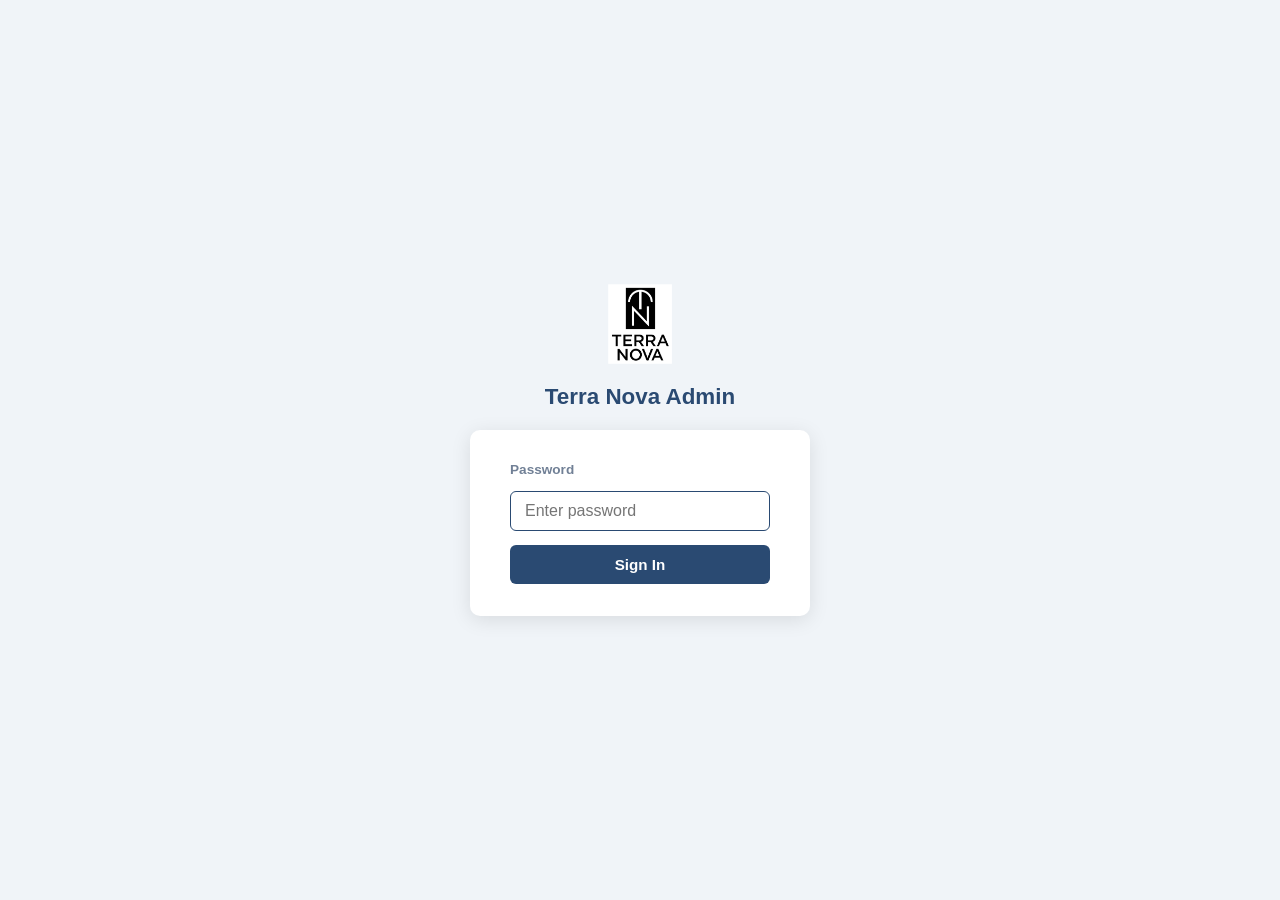
==== admin.html @ bc5b9ddd "Orders tab: replace expand row with View/Edit popup modal - Removed expand button column; replaced w" ====
<!DOCTYPE html>
<html lang="en">
<head>
  <meta charset="UTF-8" />
  <meta name="viewport" content="width=device-width, initial-scale=1.0" />
  <title>Terra Nova — Admin</title>
  <style>
    *, *::before, *::after { box-sizing: border-box; margin: 0; padding: 0; }
    :root {
      --navy: #2a4a72; --navy-lt: #3a5f8a; --orange: #f26522;
      --green: #2d9c5e; --red: #e53e3e; --amber: #d97706;
      --bg: #f0f4f8; --surface: #fff; --border: #e2e8f0;
      --text: #1a202c; --muted: #718096;
    }
    body { font-family: -apple-system, BlinkMacSystemFont, 'Segoe UI', Roboto, sans-serif;
           background: var(--bg); color: var(--text); min-height: 100vh; }

    /* ── Login ── */
    #loginScreen {
      min-height: 100vh; display: flex; align-items: center;
      justify-content: center; flex-direction: column; gap: 20px;
    }
    #loginScreen img { height: 80px; width: auto; }
    #loginScreen h1 { font-size: 1.4rem; color: var(--navy); }
    .login-box {
      background: var(--surface); border-radius: 10px;
      padding: 32px 40px; box-shadow: 0 4px 20px rgba(0,0,0,.1);
      width: 340px; display: flex; flex-direction: column; gap: 14px;
    }
    .login-box label { font-size: .85rem; font-weight: 600; color: var(--muted); }
    .login-box input {
      padding: 10px 14px; border: 1px solid var(--border); border-radius: 6px;
      font-size: 1rem; outline: none; width: 100%;
    }
    .login-box input:focus { border-color: var(--navy); }
    .btn-login {
      background: var(--navy); color: #fff; border: none; border-radius: 6px;
      padding: 11px; font-size: .95rem; font-weight: 700; cursor: pointer;
      transition: background .12s;
    }
    .btn-login:hover { background: var(--navy-lt); }
    .login-error { color: var(--red); font-size: .83rem; text-align: center; display: none; }

    /* ── Admin header ── */
    .admin-header {
      background: var(--navy); color: #fff; padding: 14px 28px;
      display: flex; align-items: center; justify-content: space-between;
      position: sticky; top: 0; z-index: 10;
    }
    .admin-header-left { display: flex; align-items: center; gap: 14px; }
    .admin-header img { height: 44px; width: auto; }
    .admin-header h1 { font-size: 1.05rem; font-weight: 600; }
    .admin-header-sub { font-size: .78rem; color: rgba(255,255,255,.6); }
    .btn-logout {
      background: rgba(255,255,255,.12); border: 1px solid rgba(255,255,255,.22);
      color: rgba(255,255,255,.85); border-radius: 4px; padding: 5px 14px;
      font-size: .8rem; cursor: pointer; transition: background .12s;
    }
    .btn-logout:hover { background: rgba(255,255,255,.22); }

    /* ── Tabs ── */
    .tab-bar {
      background: var(--surface); border-bottom: 1px solid var(--border);
      padding: 0 28px; display: flex; gap: 0;
    }
    .tab-btn {
      padding: 13px 22px; font-size: .88rem; font-weight: 600;
      color: var(--muted); background: none; border: none;
      border-bottom: 3px solid transparent; cursor: pointer;
      transition: color .12s, border-color .12s; margin-bottom: -1px;
    }
    .tab-btn:hover { color: var(--navy); }
    .tab-btn.active { color: var(--navy); border-bottom-color: var(--navy); }
    .tab-panel { display: none; }
    .tab-panel.active { display: block; }

    /* ── Admin body ── */
    #adminContent { display: none; }
    .admin-body { max-width: 1200px; margin: 28px auto; padding: 0 24px 60px; }

    /* ── Toolbar ── */
    .toolbar {
      display: flex; align-items: center; justify-content: space-between;
      margin-bottom: 18px; flex-wrap: wrap; gap: 12px;
    }
    .toolbar h2 { font-size: 1.05rem; font-weight: 600; color: var(--navy); }
    .toolbar-actions { display: flex; gap: 10px; flex-wrap: wrap; align-items: center; }
    .btn { border-radius: 6px; padding: 9px 18px; font-size: .875rem;
           font-weight: 600; cursor: pointer; border: none; transition: background .12s; }
    .btn-primary   { background: var(--navy);    color: #fff; }
    .btn-primary:hover   { background: var(--navy-lt); }
    .btn-success   { background: var(--green);   color: #fff; }
    .btn-success:hover   { background: #237a4a; }
    .btn-secondary { background: var(--surface); color: var(--text);
                     border: 1px solid var(--border); }
    .btn-secondary:hover { background: var(--bg); }
    .btn-danger    { background: var(--red);     color: #fff; }
    .btn-danger:hover    { background: #c53030; }

    /* ── Toast ── */
    .toast {
      position: fixed; bottom: 28px; right: 28px;
      background: var(--text); color: #fff;
      padding: 12px 20px; border-radius: 8px; font-size: .875rem;
      box-shadow: 0 4px 16px rgba(0,0,0,.2); opacity: 0;
      transition: opacity .3s; pointer-events: none; z-index: 999;
    }
    .toast.show { opacity: 1; }
    .toast.success { background: var(--green); }
    .toast.error   { background: var(--red); }

    /* ── Rebuild overlay ── */
    #rebuildOverlay {
      display: none; position: fixed; inset: 0;
      background: rgba(0,0,0,.55); z-index: 800;
      align-items: center; justify-content: center;
    }
    #rebuildOverlay.show { display: flex; }
    #rebuildOverlay .rebuild-box {
      background: #fff; border-radius: 12px;
      padding: 36px 48px; text-align: center;
      box-shadow: 0 8px 32px rgba(0,0,0,.25); min-width: 280px;
    }
    #rebuildOverlay .rebuild-title {
      font-size: 1.1rem; font-weight: 700; color: var(--navy); margin-bottom: 10px;
    }
    #rebuildOverlay .rebuild-msg {
      font-size: .9rem; color: var(--muted);
    }
    #rebuildOverlay .rebuild-spinner {
      width: 36px; height: 36px; border: 4px solid #e2e8f0;
      border-top-color: var(--navy); border-radius: 50%;
      animation: spin .8s linear infinite; margin: 16px auto 0;
    }
    #rebuildOverlay .rebuild-check {
      font-size: 2rem; color: var(--green); margin: 12px auto 0; display: none;
    }
    @keyframes spin { to { transform: rotate(360deg); } }
    @keyframes fadeOutOverlay { to { opacity: 0; } }

    /* ── Product table ── */
    .table-wrap {
      background: var(--surface); border-radius: 8px;
      box-shadow: 0 1px 3px rgba(0,0,0,.1); overflow-x: auto;
    }
    table { width: 100%; border-collapse: collapse; font-size: .85rem; }
    thead th {
      background: var(--navy); color: rgba(255,255,255,.88);
      padding: 10px 12px; text-align: left;
      font-size: .71rem; text-transform: uppercase; letter-spacing: .06em;
      white-space: nowrap;
    }
    thead th:first-child { border-radius: 8px 0 0 0; }
    tbody tr { border-bottom: 1px solid var(--border); }
    tbody tr:last-child { border-bottom: none; }
    td { padding: 10px 12px; vertical-align: middle; }

    /* product table specifics */
    #productBody tr:hover { background: #f7f9fc; }
    td input, td select {
      width: 100%; padding: 6px 8px; border: 1px solid var(--border);
      border-radius: 4px; font-size: .83rem; color: var(--text);
      background: var(--bg); outline: none; font-family: inherit;
    }
    td input:focus, td select:focus { border-color: var(--navy); background: #fff; }
    td input[type="number"] { width: 80px; }
    .col-img img { width: 52px; height: 52px; object-fit: contain;
                   border-radius: 6px; background: #f8f8f8; display: block; }
    .col-img input { margin-top: 4px; font-size: .72rem; }
    .col-del { width: 44px; text-align: center; }
    .btn-del {
      background: none; border: none; color: #cbd5e0; font-size: 1.2rem;
      cursor: pointer; padding: 4px; line-height: 1; transition: color .12s;
    }
    .btn-del:hover { color: var(--red); }
    .btn-x-delete {
      background: none; border: 1.5px solid var(--red); color: var(--red);
      border-radius: 4px; width: 28px; height: 28px; font-size: .95rem;
      line-height: 1; cursor: pointer; display: inline-flex; align-items: center;
      justify-content: center; transition: background .12s, color .12s; flex-shrink: 0;
    }
    .btn-x-delete:hover { background: var(--red); color: #fff; }

    /* status select (inventory tracker) */
    select.f-status {
      border: 1px solid var(--border); border-radius: 4px; padding: 4px 8px;
      font-size: .78rem; font-weight: 600; cursor: pointer; background: #fff;
    }
    select.f-status option[value="available"]   { color: var(--green);  }
    select.f-status option[value="unavailable"] { color: var(--amber);  }
    select.f-status option[value="hidden"]      { color: var(--red);    }

    /* inventory stats cells */
    .inv-stat { text-align: center; font-size: .85rem; font-weight: 700; }
    .inv-stat.low  { color: var(--amber); }
    .inv-stat.out  { color: var(--red);   }
    .inv-stat.ok   { color: var(--green); }
    td input[type="number"].f-totalInventory { width: 70px; }
    tr.unavailable-row { opacity: .55; }

    /* ── Status bar ── */
    .status-bar {
      margin-top: 16px; padding: 10px 16px; border-radius: 6px;
      font-size: .83rem; display: none;
    }
    .status-bar.loading { background: #ebf4ff; color: #2b6cb0; display: block; }
    .status-bar.success { background: #e8f8ef; color: var(--green); display: block; }
    .status-bar.error   { background: #fff5f5; color: var(--red);   display: block; }

    /* ── Inventory table ── */
    #invTable thead th { text-align: center; }
    #invTable thead th:first-child { text-align: left; }
    #invTable td:first-child { text-align: left; }

    /* ── Orders table ── */
    #ordersTable thead th { text-align: center; white-space: nowrap; }
    #ordersTable thead th:nth-child(1),
    #ordersTable thead th:nth-child(2),
    #ordersTable thead th:nth-child(3) { text-align: left; }

    /* Order group header rows */
    .order-group-row { cursor: pointer; user-select: none; }
    .order-group-row td {
      background: var(--navy);
      color: rgba(255,255,255,.92);
      padding: 11px 14px;
      font-weight: 700;
      font-size: .88rem;
      border-bottom: none;
    }
    .order-group-row:hover td { background: var(--navy-lt); }
    .order-group-arrow {
      font-size: .65rem; opacity: .6; margin-right: 8px;
      display: inline-block; transition: transform .15s;
    }
    .order-group-arrow.open { transform: rotate(90deg); opacity: 1; }
    .order-group-meta  { font-size: .78rem; color: rgba(255,255,255,.5); margin-left: 10px; font-weight: 400; }
    .order-group-total { font-size: .85rem; color: rgba(255,255,255,.85); font-weight: 700; }

    .order-id { font-family: monospace; font-size: .8rem; color: var(--navy); font-weight: 600; white-space: nowrap; }
    .order-date { font-size: .8rem; color: var(--muted); white-space: nowrap; }
    .order-total { font-weight: 700; }

    /* checkbox column */
    .cb-wrap { display: flex; justify-content: center; }
    .status-cb { width: 18px; height: 18px; cursor: pointer; accent-color: var(--green); }

    /* cancel / cancelled */
    .btn-cancel-order {
      background: none; border: 1px solid var(--red); color: var(--red);
      border-radius: 4px; padding: 4px 10px; font-size: .78rem;
      font-weight: 600; cursor: pointer; white-space: nowrap;
      transition: background .12s, color .12s;
    }
    .btn-cancel-order:hover { background: var(--red); color: #fff; }
    tr.cancelled-row { opacity: .45; }

    .btn-view-order {
      font-size: .72rem;
      padding: 3px 10px;
      border: 1px solid var(--border);
      border-radius: 4px;
      background: var(--bg);
      cursor: pointer;
      color: var(--navy);
      font-weight: 600;
    }
    .btn-view-order:hover { background: var(--navy); color: #fff; }

    /* ── Order modal ── */
    .order-modal {
      width: min(680px, 96vw);
      max-height: 88vh;
      border: none;
      border-radius: 10px;
      padding: 0;
      box-shadow: 0 8px 40px rgba(0,0,0,.18);
      overflow: hidden;
      display: flex;
      flex-direction: column;
    }
    .order-modal::backdrop { background: rgba(0,0,0,.45); }
    .order-modal .modal-body {
      overflow-y: auto;
      padding: 20px;
      display: flex;
      flex-direction: column;
      gap: 16px;
    }
    .order-modal .modal-foot {
      padding: 14px 20px;
      border-top: 1px solid var(--border);
      display: flex;
      gap: 8px;
      justify-content: flex-end;
    }
    .om-meta {
      display: grid;
      grid-template-columns: 1fr 1fr;
      gap: 6px 20px;
      background: var(--bg-alt, #f7f8fa);
      border-radius: 6px;
      padding: 12px 14px;
    }
    .om-meta > div { display: flex; flex-direction: column; gap: 2px; }
    .om-label { font-size: .72rem; font-weight: 600; text-transform: uppercase; letter-spacing: .04em; color: var(--muted); }
    .om-status {
      display: flex;
      gap: 16px;
      flex-wrap: wrap;
    }
    .om-cb-label { display: flex; align-items: center; gap: 6px; font-size: .85rem; cursor: pointer; }
    .om-cancelled { color: var(--red, #e53e3e); }
    .om-comments { display: flex; flex-direction: column; gap: 6px; }
    .om-comments textarea {
      width: 100%;
      box-sizing: border-box;
      padding: 8px 10px;
      border: 1px solid var(--border);
      border-radius: 6px;
      font-size: .88rem;
      font-family: inherit;
      resize: vertical;
      color: var(--text);
      background: var(--bg);
    }
    .om-comments textarea:focus { outline: none; border-color: var(--navy); }
    .om-lines-table { width: 100%; border-collapse: collapse; font-size: .83rem; }
    .om-lines-table th { text-align: left; font-size: .72rem; text-transform: uppercase; letter-spacing: .04em; padding: 6px 8px; border-bottom: 2px solid var(--border); }
    .om-lines-table td { padding: 7px 8px; border-bottom: 1px solid var(--border); }
    .om-lines-table tbody tr:last-child td { border-bottom: none; }
    .om-totals {
      display: grid;
      grid-template-columns: 1fr auto;
      gap: 4px 16px;
      background: var(--bg-alt, #f7f8fa);
      border-radius: 6px;
      padding: 12px 14px;
      font-size: .85rem;
    }
    tr.cancelled-row .order-id::after { content: ' — CANCELLED'; color: var(--red); }

    /* expand row */
    .expand-btn {
      background: none; border: none; color: var(--navy-lt);
      font-size: .8rem; cursor: pointer; padding: 0; font-weight: 600;
      vertical-align: middle; line-height: 1; flex-shrink: 0;
    }
    .order-id-cell { display: flex; align-items: center; gap: 6px; white-space: nowrap; }
    .detail-row td { background: #f7faff; padding: 0; }
    .detail-inner {
      padding: 12px 16px;
      font-size: .82rem;
    }
    .detail-inner table { font-size: .82rem; }
    .detail-inner thead th { background: #e2e8f0; color: var(--text); font-size: .7rem; }
    .detail-inner tbody tr:hover { background: transparent; }
    .order-detail-meta {
      display: flex; flex-wrap: wrap; gap: 6px 24px;
      margin-bottom: 10px; font-size: .8rem; color: var(--text);
    }
    .order-detail-meta strong { color: var(--muted); font-weight: 600; }
    .show-cancelled-wrap { font-size: .82rem; color: var(--muted); display: flex; align-items: center; gap: 6px; }
    .show-cancelled-wrap input { width: auto; }

    /* ── Vendor expand / store contact rows ── */
    .vendor-expand-btn {
      background: none; border: none; color: var(--navy);
      cursor: pointer; font-size: .72rem; padding: 2px 5px;
      line-height: 1; opacity: .55; transition: opacity .1s, transform .15s;
      display: inline-block;
    }
    .vendor-expand-btn:hover { opacity: 1; }
    .vendor-expand-btn.open  { opacity: 1; transform: rotate(90deg); }
    .store-count-badge {
      display: inline-block; background: var(--orange); color: #fff;
      border-radius: 10px; padding: 1px 7px; font-size: .7rem;
      font-weight: 700; margin-left: 6px; vertical-align: middle;
    }
    .store-contact-row td {
      background: #f4f7fb;
      border-bottom: 1px solid #e8edf4;
      font-size: .83rem;
    }
    .store-contact-row:hover td { background: #eaeff8; }
    .store-contact-row td:first-child {
      border-left: 3px solid var(--orange);
    }
    .store-code-badge {
      font-family: 'Courier New', monospace; font-size: .78rem; font-weight: 700;
      color: var(--navy); background: #eef2ff;
      border: 1px solid #c7d2fe; border-radius: 4px; padding: 2px 7px;
    }
    .store-edit-input {
      padding: 5px 8px; border: 1px solid var(--border); border-radius: 4px;
      font-size: .83rem; font-family: inherit; color: var(--text);
      background: #fff; outline: none;
    }
    .store-edit-input:focus { border-color: var(--navy); }

    /* ── Category sections (Products tab) ── */
    .cat-section { margin-bottom: 28px; }
    .cat-header {
      display: flex; align-items: center; justify-content: space-between;
      background: var(--navy); color: #fff;
      padding: 10px 16px; border-radius: 8px 8px 0 0;
      font-size: .88rem; font-weight: 600; cursor: pointer;
      user-select: none;
    }
    .cat-header:hover { background: var(--navy-lt); }
    .cat-header-left { display: flex; align-items: center; gap: 10px; }
    .cat-arrow { font-size: .72rem; opacity: .7; width: 12px; display: inline-block; }
    .cat-count {
      background: rgba(255,255,255,.2); border-radius: 10px;
      padding: 2px 8px; font-size: .72rem; font-weight: 600;
    }
    .prod-table { width: 100%; border-collapse: collapse; font-size: .85rem; }
    .prod-table thead th {
      background: #f7f9fc; color: var(--muted); padding: 8px 12px;
      text-align: left; font-size: .71rem; text-transform: uppercase;
      letter-spacing: .06em; font-weight: 600; white-space: nowrap;
      border-bottom: 1px solid var(--border);
    }
    .prod-table tbody tr { border-bottom: 1px solid var(--border); }
    .prod-table tbody tr:last-child { border-bottom: none; }
    .prod-table tbody tr:hover { background: #f7f9fc; }
    .prod-table td { padding: 10px 12px; vertical-align: middle; }
    .prod-thumb {
      width: 44px; height: 44px; object-fit: contain;
      border-radius: 6px; background: #f8f8f8;
      border: 1px solid var(--border); display: block;
    }
    .prod-name        { font-weight: 600; color: var(--text); }
    .prod-description { font-size: .78rem; color: var(--text); margin-top: 2px; }
    .prod-meta        { font-size: .75rem; color: var(--muted); margin-top: 2px; }
    .prod-price strong { color: var(--navy); }
    .prod-price small  { color: var(--muted); font-size: .75rem; }
    .prod-status-select {
      padding: 4px 8px; border: 1px solid var(--border); border-radius: 6px;
      font-size: .78rem; font-weight: 600; cursor: pointer; background: #fff;
    }

    /* ── Product modal ── */
    #productModal {
      border: none; border-radius: 12px;
      box-shadow: 0 20px 60px rgba(0,0,0,.3);
      padding: 0; width: 620px; max-width: 95vw;
      max-height: 90vh; overflow: hidden;
      position: fixed; top: 50%; left: 50%;
      transform: translate(-50%, -50%); margin: 0;
    }
    #productModal[open] { display: flex; flex-direction: column; }
    #productModal::backdrop { background: rgba(0,0,0,.5); }
    .modal-head {
      background: var(--navy); color: #fff; padding: 20px 24px;
      display: flex; align-items: center; justify-content: space-between; flex-shrink: 0;
    }
    .modal-head h3 { font-size: 1rem; font-weight: 600; }
    .modal-title { font-size: 1rem; font-weight: 600; color: #fff; }
    .modal-close {
      background: none; border: none; color: rgba(255,255,255,.7);
      font-size: 1.5rem; cursor: pointer; line-height: 1; padding: 0 4px;
    }
    .modal-close:hover { color: #fff; }
    .modal-body { padding: 24px; overflow-y: auto; flex: 1; display: flex; flex-direction: column; gap: 18px; }
    .modal-img-row { display: flex; align-items: center; gap: 16px; }
    .modal-img-preview {
      width: 80px; height: 80px; object-fit: contain;
      border-radius: 8px; border: 1px solid var(--border); background: #f8f8f8; flex-shrink: 0;
    }
    .modal-grid { display: grid; grid-template-columns: 1fr 1fr; gap: 14px; }
    .modal-field { display: flex; flex-direction: column; gap: 5px; }
    .modal-field.full { grid-column: 1 / -1; }
    .modal-label { font-size: .72rem; font-weight: 700; color: var(--muted); text-transform: uppercase; letter-spacing: .05em; }
    .modal-input {
      padding: 9px 12px; border: 1px solid var(--border); border-radius: 6px;
      font-size: .9rem; color: var(--text); outline: none;
      font-family: inherit; background: #fff; width: 100%;
    }
    .modal-input:focus { border-color: var(--navy); box-shadow: 0 0 0 3px rgba(30,58,95,.1); }
    .modal-foot {
      padding: 14px 24px; border-top: 1px solid var(--border);
      display: flex; justify-content: flex-end; gap: 10px;
      background: var(--bg); flex-shrink: 0;
    }

  </style>
</head>
<body>

  <!-- ── Login screen ── -->
  <div id="loginScreen">
    <img src="images/image1.png" alt="Terra Nova" />
    <h1>Terra Nova Admin</h1>
    <div class="login-box">
      <label for="pwInput">Password</label>
      <input type="password" id="pwInput" placeholder="Enter password"
             onkeydown="if(event.key==='Enter') login()" autofocus />
      <button class="btn-login" onclick="login()">Sign In</button>
      <p class="login-error" id="loginError">Incorrect password. Please try again.</p>
    </div>
  </div>

  <!-- ── Admin content ── -->
  <div id="adminContent">

    <header class="admin-header">
      <div class="admin-header-left">
        <img src="images/image1.png" alt="Terra Nova" />
        <div>
          <h1>Terra Nova Admin</h1>
          <div class="admin-header-sub">Manage products and orders</div>
        </div>
      </div>
      <button class="btn-logout" onclick="logout()">Sign Out</button>
    </header>

    <nav class="tab-bar">
      <button class="tab-btn active" onclick="switchTab('products')">Products</button>
      <button class="tab-btn"        onclick="switchTab('orders')">Orders</button>
      <button class="tab-btn"        onclick="switchTab('vendors')">Vendors</button>
    </nav>

    <!-- ── Products tab ── -->
    <div class="tab-panel active" id="tab-products">
      <div class="admin-body">
        <div class="toolbar">
          <h2>Products</h2>
          <div class="toolbar-actions">
            <button class="btn btn-secondary" onclick="loadProducts()">&#8635; Refresh</button>
            <button class="btn btn-secondary" onclick="expandCollapseAll(true)">Expand All</button>
            <button class="btn btn-secondary" onclick="expandCollapseAll(false)">Collapse All</button>
            <button class="btn btn-secondary" onclick="showNewCategoryPrompt()">+ New Category</button>
            <button class="btn btn-primary"   onclick="openProductModal(null)">+ Add Product</button>
            <button class="btn btn-secondary" onclick="saveProducts()">&#8635; Rebuild Sheet</button>
          </div>
        </div>
        <div class="status-bar" id="statusBar"></div>
        <div id="productCatalog"></div>
      </div>
    </div>

    <!-- ── Orders tab ── -->
    <div class="tab-panel" id="tab-orders">
      <div class="admin-body">
        <div class="toolbar">
          <h2>Orders</h2>
          <div class="toolbar-actions">
            <label class="show-cancelled-wrap">
              <input type="checkbox" id="showCancelled" onchange="renderOrders()" />
              Show cancelled
            </label>
            <button class="btn btn-secondary" onclick="loadOrders()">&#8635; Refresh</button>
          </div>
        </div>
        <div class="status-bar" id="ordersStatusBar"></div>
        <div class="table-wrap">
          <table id="ordersTable">
            <thead>
              <tr>
                <th style="min-width:160px">Order #</th>
                <th style="min-width:130px">Store</th>
                <th style="min-width:90px">Store Code</th>
                <th style="width:90px">Total Units</th>
                <th style="width:110px;text-align:right">Dealer</th>
                <th style="width:64px">Sent</th>
                <th style="width:64px">Invoice</th>
                <th style="width:72px">Payment</th>
                <th style="width:80px">Actions</th>
              </tr>
            </thead>
            <tbody id="ordersBody"></tbody>
          </table>
        </div>
      </div>
    </div>

    <!-- ── Order detail/edit modal ── -->
    <dialog class="order-modal" id="orderModal">
      <div class="modal-head">
        <div>
          <div class="modal-title" id="omTitle">Order</div>
          <div style="font-size:.78rem;color:var(--muted);margin-top:2px" id="omDate"></div>
        </div>
        <button class="modal-close" onclick="closeOrderModal()">&times;</button>
      </div>
      <div class="modal-body" id="omBody"></div>
      <div class="modal-foot">
        <button class="btn btn-secondary" onclick="closeOrderModal()">Cancel</button>
        <button class="btn btn-primary" id="omSaveBtn" onclick="saveOrderModal()">Save</button>
      </div>
    </dialog>

    <!-- ── Vendors tab ── -->
    <div class="tab-panel" id="tab-vendors">
      <div class="admin-body">
        <div class="toolbar">
          <h2>Vendors</h2>
          <div class="toolbar-actions">
            <button class="btn btn-secondary" onclick="loadVendors()">&#8635; Refresh</button>
            <button class="btn btn-primary"   onclick="addVendor()">+ Add Vendor</button>
            <button class="btn btn-success"   onclick="saveVendors()">&#10003; Save to Sheet</button>
          </div>
        </div>
        <div class="status-bar" id="vendorStatusBar"></div>
        <div class="table-wrap">
          <table>
            <thead>
              <tr>
                <th style="width:36px"></th>
                <th style="width:160px">Code</th>
                <th colspan="2">Company Name / Details</th>
              </tr>
            </thead>
            <tbody id="vendorBody"></tbody>
          </table>
        </div>
      </div>
    </div>

  </div>

  <!-- ── Product modal ── -->
  <dialog id="productModal">
    <div class="modal-head">
      <h3 id="modalTitle">New Product</h3>
      <button class="modal-close" onclick="closeModal()" aria-label="Close">&times;</button>
    </div>
    <div class="modal-body">
      <!-- Category -->
      <div class="modal-field">
        <label class="modal-label">Category</label>
        <select class="modal-input" id="m-category"></select>
      </div>
      <!-- Product Name -->
      <div class="modal-field">
        <label class="modal-label">Product Name</label>
        <input class="modal-input" id="m-name" type="text" placeholder="e.g. Bacon Socks" />
      </div>
      <!-- Description -->
      <div class="modal-field">
        <label class="modal-label">Description</label>
        <textarea class="modal-input" id="m-description" rows="4" placeholder="Product description…" style="resize:vertical;font-family:inherit;line-height:1.5"></textarea>
      </div>
      <!-- Item -->
      <div class="modal-field">
        <label class="modal-label">Item</label>
        <input class="modal-input" id="m-style" type="text" placeholder="e.g. Unisex Crew, Women's Low-Cut" />
      </div>
      <!-- Barcode / SKU -->
      <div class="modal-grid">
        <div class="modal-field">
          <label class="modal-label">Barcode</label>
          <input class="modal-input" id="m-barcode" type="text" />
        </div>
        <div class="modal-field">
          <label class="modal-label">SKU</label>
          <input class="modal-input" id="m-sku" type="text" />
        </div>
      </div>
      <!-- Pricing -->
      <div class="modal-grid" style="grid-template-columns:1fr 1fr">
        <div class="modal-field">
          <label class="modal-label">Cost (per unit, $)</label>
          <input class="modal-input" id="m-cost" type="number" step="0.01" min="0" oninput="updateDealerDisplay()" />
        </div>
        <div class="modal-field">
          <label class="modal-label">Dealer (auto: cost × 1.11)</label>
          <div class="modal-input" id="m-dealer-display" style="background:var(--bg);color:var(--muted);cursor:not-allowed">—</div>
        </div>
      </div>
      <div class="modal-grid" style="grid-template-columns:1fr 1fr">
        <div class="modal-field">
          <label class="modal-label">SRP (per unit, $)</label>
          <input class="modal-input" id="m-srp" type="number" step="0.01" min="0" />
        </div>
      </div>
      <!-- Order unit -->
      <div class="modal-grid">
        <div class="modal-field">
          <label class="modal-label">Order Unit</label>
          <select class="modal-input" id="m-orderUnit">
            <option>display</option><option>case</option><option>pack</option><option>box</option><option>unit</option>
          </select>
        </div>
        <div class="modal-field">
          <label class="modal-label">Units per Order</label>
          <input class="modal-input" id="m-unitsPerOrder" type="number" min="1" step="1" />
        </div>
        <div class="modal-field">
          <label class="modal-label">Unit Label</label>
          <input class="modal-input" id="m-unitLabel" type="text" placeholder="pairs" />
        </div>
        <div class="modal-field">
          <label class="modal-label">Status</label>
          <select class="modal-input" id="m-status">
            <option value="available">Available</option>
            <option value="unavailable">Unavailable</option>
            <option value="hidden">Hidden</option>
          </select>
        </div>
      </div>
      <!-- Image -->
      <div class="modal-img-row">
        <img class="modal-img-preview" id="m-img-preview" src="images/image1.png" alt="" />
        <div class="modal-field" style="flex:1">
          <label class="modal-label">Image</label>
          <div style="display:flex;gap:8px;align-items:center">
            <input class="modal-input" id="m-img" type="text" placeholder="image1.png" style="flex:1"
                   oninput="document.getElementById('m-img-preview').src='images/'+this.value" />
            <button type="button" class="btn btn-secondary" style="white-space:nowrap;flex-shrink:0" onclick="document.getElementById('m-img-file').click()">&#8679; Upload</button>
            <input type="file" id="m-img-file" accept="image/*" style="display:none" onchange="handleImageUpload(this)" />
          </div>
          <div id="m-img-upload-status" style="font-size:.78rem;margin-top:4px;min-height:18px"></div>
        </div>
      </div>
      <!-- Vendor visibility -->
      <div class="modal-field">
        <label class="modal-label">Visible to Vendors (all checked = visible to everyone)</label>
        <div id="m-vendorList" style="display:flex;flex-wrap:wrap;gap:10px;padding:10px 12px;border:1px solid var(--border);border-radius:6px;background:#fff;min-height:42px;align-items:center"></div>
      </div>
    </div>
    <div class="modal-foot">
      <button class="btn btn-secondary" onclick="closeModal()">Cancel</button>
      <button class="btn btn-success"   onclick="saveModal()">&#10003; Save Product</button>
    </div>
  </dialog>

  <div id="rebuildOverlay">
    <div class="rebuild-box">
      <div class="rebuild-title" id="rebuildTitle">Rebuilding Sheet…</div>
      <div class="rebuild-msg"  id="rebuildMsg">Please wait</div>
      <div class="rebuild-spinner" id="rebuildSpinner"></div>
      <div class="rebuild-check"  id="rebuildCheck">✓</div>
    </div>
  </div>

  <div class="toast" id="toast"></div>

  <script>
    const WEBHOOK     = 'https://script.google.com/macros/s/AKfycbwvveBT8M11c2gCZ0utPNySEQtwtbH2G7OxDePMeX41DkeC6Jr3bSiIfBxcRhKftcZ1Wg/exec';
    const SESSION_KEY = 'tn_admin_auth';
    const SESSION_PW  = 'tn_admin_pw';

    // Returns the stored password URL-encoded, for appending to admin API calls
    function apw() { return encodeURIComponent(sessionStorage.getItem(SESSION_PW) || ''); }

    const DEFAULTS = [
      { id:1, name:'Bacon Socks',                    barcode:'644197322967', sku:'687 0362', srp:15.99, cost:0, img:'image2.png',  orderUnit:'display', unitsPerOrder:6, unitLabel:'pairs', category:'Gift Novelties', status:'available', vendorCodes:'[]' },
      { id:2, name:'Ramen Instant Socks',             barcode:'644197322967', sku:'687 0362', srp:15.99, cost:0, img:'image3.png',  orderUnit:'display', unitsPerOrder:6, unitLabel:'pairs', category:'Gift Novelties', status:'available', vendorCodes:'[]' },
      { id:3, name:'Beef Jerky Socks',                barcode:'644197322967', sku:'687 0362', srp:15.99, cost:0, img:'image4.png',  orderUnit:'display', unitsPerOrder:6, unitLabel:'pairs', category:'Gift Novelties', status:'available', vendorCodes:'[]' },
      { id:4, name:'Greatest Hits Vinyl Record Socks',barcode:'644197322967', sku:'687 0362', srp:15.99, cost:0, img:'image7.png',  orderUnit:'display', unitsPerOrder:6, unitLabel:'pairs', category:'Gift Novelties', status:'available', vendorCodes:'[]' },
      { id:5, name:'Burger Socks',                    barcode:'644197322967', sku:'687 0362', srp:15.99, cost:0, img:'image8.png',  orderUnit:'display', unitsPerOrder:6, unitLabel:'pairs', category:'Gift Novelties', status:'available', vendorCodes:'[]' },
      { id:6, name:'Pickles Socks',                   barcode:'644197322967', sku:'687 0362', srp:15.99, cost:0, img:'image9.png',  orderUnit:'display', unitsPerOrder:6, unitLabel:'pairs', category:'Gift Novelties', status:'available', vendorCodes:'[]' },
      { id:7, name:'Socks With Hops',                 barcode:'644197322967', sku:'687 0362', srp:15.99, cost:0, img:'image11.png', orderUnit:'display', unitsPerOrder:6, unitLabel:'pairs', category:'Gift Novelties', status:'available', vendorCodes:'[]' },
    ];

    /* ── Date formatter ── */
    function fmtDate(d) {
      if (!d) return '';
      var s = String(d);
      // ISO:       2026-03-31T03:29:00.000Z  → 2026-03-31 03:29
      // Formatted: 2026-03-31 03:29          → already good
      var m = s.match(/^(\d{4}-\d{2}-\d{2})[T ](\d{2}:\d{2})/);
      return m ? m[1] + ' ' + m[2] : s;
    }

    /* ════════════════════════════════════════════════════════
       AUTH
    ════════════════════════════════════════════════════════ */
    async function login() {
      const pw  = document.getElementById('pwInput').value;
      const btn = document.querySelector('#loginScreen button');
      btn.disabled = true;
      try {
        const res  = await fetch(WEBHOOK + '?action=verifyPassword&pw=' + encodeURIComponent(pw));
        const data = await res.json();
        if (data.ok) {
          sessionStorage.setItem(SESSION_KEY, '1');
          sessionStorage.setItem(SESSION_PW, pw);
          document.getElementById('loginScreen').style.display  = 'none';
          document.getElementById('adminContent').style.display = 'block';
          loadProducts();
        } else {
          document.getElementById('loginError').style.display = 'block';
          document.getElementById('pwInput').value = '';
          document.getElementById('pwInput').focus();
        }
      } catch (err) {
        document.getElementById('loginError').style.display = 'block';
        document.getElementById('pwInput').value = '';
        document.getElementById('pwInput').focus();
      } finally {
        btn.disabled = false;
      }
    }

    function logout() {
      sessionStorage.removeItem(SESSION_KEY);
      sessionStorage.removeItem(SESSION_PW);
      document.getElementById('loginScreen').style.display  = 'flex';
      document.getElementById('adminContent').style.display = 'none';
      document.getElementById('pwInput').value = '';
    }

    if (sessionStorage.getItem(SESSION_KEY) && sessionStorage.getItem(SESSION_PW)) {
      document.getElementById('loginScreen').style.display  = 'none';
      document.getElementById('adminContent').style.display = 'block';
      loadProducts();
    }

    /* ════════════════════════════════════════════════════════
       TAB NAVIGATION
    ════════════════════════════════════════════════════════ */
    function switchTab(name) {
      document.querySelectorAll('.tab-btn').forEach(b => b.classList.remove('active'));
      document.querySelectorAll('.tab-panel').forEach(p => p.classList.remove('active'));
      document.querySelector(`.tab-btn[onclick*="${name}"]`).classList.add('active');
      document.getElementById('tab-' + name).classList.add('active');
      if (name === 'orders')    loadOrders();
      if (name === 'vendors')   loadVendors();
    }

    /* ════════════════════════════════════════════════════════
       VENDORS
    ════════════════════════════════════════════════════════ */
    let allVendors       = [];
    let allStoreContacts = [];
    const expandedVendors = new Set();

    function escH(s) {
      return String(s || '').replace(/&/g,'&amp;').replace(/</g,'&lt;').replace(/>/g,'&gt;').replace(/"/g,'&quot;');
    }

    function generateCode() {
      return Math.random().toString(36).substr(2, 8).toUpperCase();
    }

    function getOrderFormURL(code) {
      return window.location.href.replace(/admin\.html.*$/, 'index.html') + '?vendor=' + code;
    }

    function setVendorStatus(type, msg) {
      const bar = document.getElementById('vendorStatusBar');
      bar.className = 'status-bar status-' + type;
      bar.textContent = msg;
    }

    async function loadVendors() {
      setVendorStatus('loading', 'Loading vendors\u2026');
      try {
        const [vRes, sRes] = await Promise.all([
          fetch(`${WEBHOOK}?action=getVendors&pw=${apw()}`),
          fetch(`${WEBHOOK}?action=getStoreContacts`),
        ]);
        allVendors       = await vRes.json();
        allStoreContacts = await sRes.json();
        renderVendorTable();
        setVendorStatus('success', allVendors.length + ' vendor(s) loaded.');
      } catch (err) {
        setVendorStatus('error', 'Could not load vendors: ' + err.message);
      }
    }

    function toggleVendorExpand(code) {
      expandedVendors.has(code) ? expandedVendors.delete(code) : expandedVendors.add(code);
      renderVendorTable();
    }

    function renderVendorTable() {
      const tbody = document.getElementById('vendorBody');
      if (!allVendors.length) {
        tbody.innerHTML = '<tr><td colspan="4" style="text-align:center;padding:24px;color:#718096">No vendors yet. Click + Add Vendor to get started.</td></tr>';
        return;
      }
      const rows = [];
      allVendors.forEach(function(v) {
        const stores   = allStoreContacts.filter(s => String(s.vendorCode || '').toUpperCase() === String(v.code || '').toUpperCase());
        const expanded = expandedVendors.has(v.code);
        rows.push(makeVendorRow(v, stores, expanded));
        if (expanded) {
          if (stores.length) {
            stores.forEach(function(s) { rows.push(makeStoreContactRow(s)); });
          } else {
            rows.push('<tr class="store-contact-row">'
              + '<td></td>'
              + '<td colspan="3" style="padding:10px 16px;color:var(--muted);font-style:italic;font-size:.82rem">No store contacts registered yet.</td>'
              + '</tr>');
          }
        }
      });
      tbody.innerHTML = rows.join('');
    }

    function makeVendorRow(v, stores, expanded) {
      const count  = stores.length;
      const badge  = count ? '<span class="store-count-badge">' + count + '</span>' : '';
      const ec     = escH(v.code);
      const arrow  = '&#9654;';   // filled right-triangle; CSS rotates it when .open
      return '<tr class="vendor-row">'
        + '<td style="width:36px;text-align:center;padding:0 4px">'
        +   '<button class="vendor-expand-btn' + (expanded ? ' open' : '') + '"'
        +     ' onclick="toggleVendorExpand(\'' + ec + '\')"'
        +     ' title="' + (expanded ? 'Collapse' : 'Expand store contacts') + '">'
        +     arrow
        +   '</button>'
        + '</td>'
        + '<td><code style="font-size:.8rem;letter-spacing:.05em">' + ec + '</code>' + badge + '</td>'
        + '<td colspan="2"><div style="display:flex;align-items:center;gap:8px">'
        +   '<input type="text" class="f-vcompany" value="' + escH(v.company) + '" placeholder="Company name" style="width:50%;min-width:120px;flex:0 0 auto" />'
        +   '<div style="display:flex;gap:6px;flex-wrap:nowrap">'
        +     '<button class="btn btn-secondary" style="font-size:.75rem;padding:4px 10px;white-space:nowrap" onclick="copyVendorURL(\'' + ec + '\', this)">Get URL</button>'
        +     '<button class="btn btn-secondary" style="font-size:.75rem;padding:4px 10px;white-space:nowrap" onclick="window.open(\'' + escH(getOrderFormURL(v.code)) + '\', \'_blank\')">Test URL</button>'
        +     '<button class="btn-x-delete" title="Delete vendor" onclick="deleteVendor(\'' + ec + '\')">&times;</button>'
        +   '</div>'
        + '</div></td>'
        + '</tr>';
    }

    function makeStoreContactRow(s) {
      const vc = escH(s.vendorCode || '');
      const sc = escH(s.storeCode  || '');
      return '<tr class="store-contact-row" data-vendor="' + vc + '" data-store="' + sc + '">'
        + '<td style="width:36px"></td>'
        + '<td><span class="store-code-badge">' + sc + '</span></td>'
        + '<td colspan="2"><div style="display:flex;align-items:center;gap:10px">'
        +   '<span style="font-weight:600;white-space:nowrap">' + escH(s.firstName) + ' ' + escH(s.lastName) + '</span>'
        +   '<span style="font-size:.78rem;color:var(--muted);flex:1;min-width:0;overflow:hidden;text-overflow:ellipsis;white-space:nowrap">' + escH(s.email) + '</span>'
        +   '<div style="display:flex;gap:6px;flex-wrap:nowrap;flex-shrink:0">'
        +     '<button class="btn btn-secondary" style="font-size:.75rem;padding:4px 10px;white-space:nowrap"'
        +       ' onclick="editStoreContact(\'' + vc + '\',\'' + sc + '\')">Edit</button>'
        +     '<button class="btn-x-delete" title="Delete store contact"'
        +       ' onclick="deleteStoreContact(\'' + vc + '\',\'' + sc + '\')">&times;</button>'
        +   '</div>'
        + '</div></td>'
        + '</tr>';
    }

    function editStoreContact(vendorCode, storeCode) {
      const store = allStoreContacts.find(function(s) {
        return String(s.vendorCode || '').toUpperCase() === String(vendorCode || '').toUpperCase()
            && String(s.storeCode  || '').toUpperCase() === String(storeCode  || '').toUpperCase();
      });
      if (!store) return;
      const row = document.querySelector('.store-contact-row[data-vendor="' + vendorCode + '"][data-store="' + storeCode + '"]');
      if (!row) return;
      const vc = escH(vendorCode);
      const sc = escH(storeCode);
      row.innerHTML = '<td></td>'
        + '<td style="padding-left:30px">'
        +   '<input class="store-edit-input" style="width:90px;font-family:monospace" data-field="storeCode"'
        +     ' value="' + escH(store.storeCode) + '" placeholder="Store code" />'
        + '</td>'
        + '<td>'
        +   '<div style="display:flex;gap:6px;flex-wrap:wrap;align-items:center">'
        +     '<input class="store-edit-input" style="width:110px" data-field="firstName"'
        +       ' value="' + escH(store.firstName) + '" placeholder="First name" />'
        +     '<input class="store-edit-input" style="width:110px" data-field="lastName"'
        +       ' value="' + escH(store.lastName)  + '" placeholder="Last name" />'
        +     '<input class="store-edit-input" style="width:200px" data-field="email" type="email"'
        +       ' value="' + escH(store.email)     + '" placeholder="Email" />'
        +   '</div>'
        + '</td>'
        + '<td style="white-space:nowrap">'
        +   '<div style="display:flex;gap:6px">'
        +     '<button class="btn btn-success"   style="font-size:.75rem;padding:4px 10px"'
        +       ' onclick="saveStoreEdit(\'' + vc + '\',\'' + sc + '\',this)">Save</button>'
        +     '<button class="btn btn-secondary" style="font-size:.75rem;padding:4px 10px"'
        +       ' onclick="renderVendorTable()">Cancel</button>'
        +   '</div>'
        + '</td>';
    }

    async function saveStoreEdit(vendorCode, oldStoreCode, btn) {
      const row        = btn.closest('tr');
      const newCode    = row.querySelector('[data-field="storeCode"]').value.trim().toUpperCase();
      const firstName  = row.querySelector('[data-field="firstName"]').value.trim();
      const lastName   = row.querySelector('[data-field="lastName"]').value.trim();
      const email      = row.querySelector('[data-field="email"]').value.trim();
      if (!newCode || !firstName || !lastName || !email) { toast('All fields are required.', 'error'); return; }

      btn.disabled = true; btn.textContent = 'Saving\u2026';
      const vendor  = allVendors.find(function(v) { return v.code.toUpperCase() === vendorCode.toUpperCase(); });
      const company = vendor ? vendor.company : '';
      try {
        // If store code changed, delete the old row first
        if (newCode !== oldStoreCode.toUpperCase()) {
          await fetch(WEBHOOK + '?action=deleteStore&pw=' + apw() + '&vendorCode=' + encodeURIComponent(vendorCode) + '&storeCode=' + encodeURIComponent(oldStoreCode));
        }
        const payload = { vendorCode, storeCode: newCode, company, firstName, lastName, email };
        const res  = await fetch(WEBHOOK + '?action=saveStore&payload=' + encodeURIComponent(JSON.stringify(payload)));
        const data = await res.json();
        if (data.status !== 'ok') throw new Error(data.message || 'Error');
        // Update in memory
        const idx = allStoreContacts.findIndex(function(s) {
          return String(s.vendorCode || '').toUpperCase() === String(vendorCode    || '').toUpperCase()
              && String(s.storeCode  || '').toUpperCase() === String(oldStoreCode || '').toUpperCase();
        });
        const updated = { vendorCode, company, storeCode: newCode, firstName, lastName, email };
        if (idx >= 0) allStoreContacts[idx] = updated; else allStoreContacts.push(updated);
        toast('Store contact updated.', 'success');
        renderVendorTable();
      } catch (err) {
        toast('Save failed: ' + err.message, 'error');
        btn.disabled = false; btn.textContent = 'Save';
      }
    }

    async function deleteStoreContact(vendorCode, storeCode) {
      if (!confirm('Delete store contact "' + storeCode + '"? This cannot be undone.')) return;
      try {
        const res  = await fetch(WEBHOOK + '?action=deleteStore&pw=' + apw() + '&vendorCode=' + encodeURIComponent(vendorCode) + '&storeCode=' + encodeURIComponent(storeCode));
        const data = await res.json();
        if (data.status !== 'ok') throw new Error(data.message || 'Error');
        allStoreContacts = allStoreContacts.filter(function(s) {
          return !(String(s.vendorCode || '').toUpperCase() === String(vendorCode || '').toUpperCase()
                && String(s.storeCode  || '').toUpperCase() === String(storeCode  || '').toUpperCase());
        });
        toast('Store contact deleted.', 'success');
        renderVendorTable();
      } catch (err) {
        toast('Delete failed: ' + err.message, 'error');
      }
    }

    function deleteVendor(code) {
      if (!confirm('Delete vendor "' + code + '"? This removes the vendor from the list (store contacts are kept).')) return;
      allVendors = allVendors.filter(function(v) { return v.code.toUpperCase() !== code.toUpperCase(); });
      expandedVendors.delete(code);
      renderVendorTable();
    }

    function addVendor() {
      const code = generateCode();
      allVendors.push({ code, company: '' });
      renderVendorTable();
    }

    function collectVendors() {
      return Array.from(document.querySelectorAll('#vendorBody .vendor-row'))
        .map(function(tr) {
          return {
            code:    tr.querySelector('code').textContent.trim(),
            company: (tr.querySelector('.f-vcompany') || {}).value || '',
          };
        })
        .filter(function(v) { return v.code && v.company; });
    }

    async function saveVendors() {
      const vendors = collectVendors();
      setVendorStatus('loading', 'Saving\u2026');
      try {
        const url  = WEBHOOK + '?action=saveVendors&pw=' + apw() + '&payload=' + encodeURIComponent(JSON.stringify(vendors));
        const res  = await fetch(url);
        const data = await res.json();
        if (data.status === 'ok') {
          allVendors = vendors;
          setVendorStatus('success', '\u2713 ' + vendors.length + ' vendor(s) saved.');
          toast('Vendors saved!', 'success');
        }
      } catch (err) {
        setVendorStatus('error', 'Could not save vendors: ' + err.message);
      }
    }

    function copyVendorURL(code, btn) {
      const url = getOrderFormURL(code);
      if (navigator.clipboard) {
        navigator.clipboard.writeText(url).then(function() {
          const orig = btn.textContent;
          btn.textContent = 'Copied!';
          setTimeout(function() { btn.textContent = orig; }, 2000);
        });
      } else {
        prompt('Copy this URL:', url);
      }
    }

    /* ════════════════════════════════════════════════════════
       PRODUCTS
    ════════════════════════════════════════════════════════ */
    let allProducts   = [];
    let allCategories = ['Beddings', 'Gift Novelties', 'Sports Attire (Women / Men)', 'Promotional Sales'];
    let editingIdx    = null;
    const expandedCats = new Set();

    /* ── Image upload ── */
    async function handleImageUpload(input) {
      const file = input.files[0];
      if (!file) return;
      const statusEl = document.getElementById('m-img-upload-status');
      const preview  = document.getElementById('m-img-preview');
      const filenameEl = document.getElementById('m-img');

      // Show local preview immediately
      const localUrl = URL.createObjectURL(file);
      preview.src = localUrl;

      statusEl.style.color = 'var(--muted)';
      statusEl.textContent  = 'Uploading…';

      try {
        // Get PAT from Apps Script
        const tokenRes  = await fetch(`${WEBHOOK}?action=getUploadToken&pw=${apw()}`);
        const tokenData = await tokenRes.json();
        if (tokenData.status !== 'ok') throw new Error(tokenData.message);
        const pat = tokenData.token;

        // Read file as base64
        const base64 = await new Promise((resolve, reject) => {
          const reader = new FileReader();
          reader.onload  = () => resolve(reader.result.split(',')[1]);
          reader.onerror = reject;
          reader.readAsDataURL(file);
        });

        const filename = file.name.toLowerCase().replace(/\s+/g, '_');
        const apiUrl   = `https://api.github.com/repos/terranovamtlai/orderform/contents/images/${filename}`;

        // Check if file already exists (need sha to update)
        let sha = null;
        const checkRes = await fetch(apiUrl, { headers: { Authorization: `token ${pat}` } });
        if (checkRes.ok) {
          sha = (await checkRes.json()).sha;
        }

        const body = { message: `Add product image: ${filename}`, content: base64, branch: 'main' };
        if (sha) body.sha = sha;

        const uploadRes = await fetch(apiUrl, {
          method:  'PUT',
          headers: { Authorization: `token ${pat}`, 'Content-Type': 'application/json' },
          body:    JSON.stringify(body),
        });
        if (!uploadRes.ok) {
          const err = await uploadRes.json();
          throw new Error(err.message || 'GitHub API error');
        }

        // Update filename field and preview to committed path
        filenameEl.value = filename;
        preview.src      = `images/${filename}`;
        statusEl.style.color = '#2d9c5e';
        statusEl.textContent = `✓ Uploaded: ${filename}`;
        URL.revokeObjectURL(localUrl);

      } catch (err) {
        statusEl.style.color = 'var(--red, #e53e3e)';
        statusEl.textContent = 'Upload failed: ' + err.message;
      }
      // Reset file input so the same file can be re-selected if needed
      input.value = '';
    }

    async function persistProduct(p) {
      try {
        const url = `${WEBHOOK}?action=saveProduct&pw=${apw()}&payload=${encodeURIComponent(JSON.stringify(p))}`;
        const res  = await fetch(url);
        const data = await res.json();
        if (data.status !== 'ok') throw new Error(data.message || 'Unknown error');
        toast('Saved', 'success');
      } catch (err) {
        toast('Save failed: ' + err.message, 'error');
        setStatus('error', 'Save failed: ' + err.message);
      }
    }

    async function persistDeleteProduct(id) {
      try {
        const url = `${WEBHOOK}?action=deleteProduct&pw=${apw()}&id=${encodeURIComponent(id)}`;
        const res  = await fetch(url);
        const data = await res.json();
        if (data.status !== 'ok') throw new Error(data.message || 'Unknown error');
      } catch (err) {
        toast('Delete failed: ' + err.message, 'error');
        setStatus('error', 'Delete failed: ' + err.message);
      }
    }

    function safeCatId(cat) { return 'cat_' + cat.replace(/[^a-z0-9]/gi, '_'); }

    function toggleCatAdmin(cat) {
      const id    = safeCatId(cat);
      const body  = document.getElementById(id);
      const arrow = document.getElementById('arrow_' + id);
      if (expandedCats.has(cat)) {
        expandedCats.delete(cat);
        if (body)  body.style.display  = 'none';
        if (arrow) arrow.textContent   = '▶';
      } else {
        expandedCats.add(cat);
        if (body)  body.style.display  = '';
        if (arrow) arrow.textContent   = '▼';
      }
    }

    function expandCollapseAll(expand) {
      allCategories.forEach(c => expand ? expandedCats.add(c) : expandedCats.delete(c));
      renderTable();
    }

    async function loadProducts() {
      setStatus('loading', 'Loading products from sheet…');
      try {
        const [prodRes, vendorRes] = await Promise.all([
          fetch(`${WEBHOOK}?action=getProducts`),
          fetch(`${WEBHOOK}?action=getVendors&pw=${apw()}`),
        ]);
        const data   = await prodRes.json();
        const vdata  = await vendorRes.json();
        if (Array.isArray(vdata)) allVendors = vdata;
        const raw  = (Array.isArray(data) && data.length > 0) ? data : DEFAULTS;
        allProducts = raw.map((p, i) => ({
          ...p,
          id:            p.id || (i + 1),
          srp:           Number(p.srp),
          cost:          Number(p.cost || 0),
          dealer:        Number(p.cost || 0) * 1.11,
          unitsPerOrder: Number(p.unitsPerOrder),
          available:     p.available !== false && p.available !== 'false' && p.available !== 'FALSE',
          status:        p.status || 'available',
          category:      p.category || 'Gift Novelties',
          vendorCodes:   typeof p.vendorCodes === 'string' ? p.vendorCodes : JSON.stringify(Array.isArray(p.vendorCodes) ? p.vendorCodes : []),
        }));
        allProducts = allProducts.filter(p => p.name);
        // Pick up any categories from the sheet not in our default list
        allProducts.forEach(p => { if (p.category && !allCategories.includes(p.category)) allCategories.push(p.category); });
        renderTable();
        setStatus('success', data.length > 0
          ? `Loaded ${data.length} products.`
          : 'Sheet is empty — showing defaults. Save to populate the sheet.');
      } catch (err) {
        allProducts = DEFAULTS.map((p, i) => ({ ...p, id: i + 1 }));
        renderTable();
        setStatus('error', 'Could not reach sheet — showing defaults. ' + err.message);
      }
    }

    function renderTable() {
      const catalog = document.getElementById('productCatalog');
      const grouped = {};
      allProducts.forEach((p, i) => {
        const cat = p.category || 'Gift Novelties';
        if (!grouped[cat]) grouped[cat] = [];
        grouped[cat].push({ p, i });
      });
      const order = [...allCategories];
      Object.keys(grouped).forEach(c => { if (!order.includes(c)) order.push(c); });

      catalog.innerHTML = order.map(cat => {
        const items    = grouped[cat] || [];
        const id       = safeCatId(cat);
        const expanded = expandedCats.has(cat);
        const escapedCat = cat.replace(/'/g, "\\'");
        return `
          <div class="cat-section">
            <div class="cat-header" onclick="toggleCatAdmin('${escapedCat}')">
              <div class="cat-header-left">
                <span class="cat-arrow" id="arrow_${id}">${expanded ? '▼' : '▶'}</span>
                <span>${cat}</span>
                <span class="cat-count">${items.length} product${items.length !== 1 ? 's' : ''}</span>
              </div>
            </div>
            <div id="${id}" class="table-wrap" style="border-radius:0 0 8px 8px;${expanded ? '' : 'display:none'}">
              ${items.length === 0
                ? `<p style="padding:20px;text-align:center;color:var(--muted);font-size:.85rem">No products in this category yet.</p>`
                : `<table class="prod-table">
                    <thead><tr>
                      <th style="width:56px"></th>
                      <th>Name</th>
                      <th>Item</th>
                      <th>Barcode / SKU</th>
                      <th>Cost / Dealer / Retail</th>
                      <th>Order Unit</th>
                      <th>Status</th>
                      <th style="width:110px"></th>
                    </tr></thead>
                    <tbody>
                      ${items.map(({ p, i }) => `
                        <tr>
                          <td><img class="prod-thumb" src="images/${p.img.replace(/^images\//, '')}" onerror="this.src='images/image1.png'" /></td>
                          <td>
                            <div class="prod-name">${p.name}</div>
                            ${p.description ? `<div class="prod-description">${p.description}</div>` : ''}
                            <div class="prod-meta" style="margin-top:2px">1 ${p.orderUnit} = ${p.unitsPerOrder} ${p.unitLabel}</div>
                          </td>
                          <td><span style="font-size:.82rem">${p.style || ''}</span></td>
                          <td>
                            <div style="font-size:.78rem;color:var(--muted)">${p.barcode}</div>
                            <code style="font-size:.78rem">${p.sku}</code>
                          </td>
                          <td class="prod-price">
                            <strong>$${Number(p.cost || 0).toFixed(2)}</strong>
                            <small>&nbsp;/&nbsp;$${Number(p.dealer).toFixed(2)}&nbsp;/&nbsp;$${Number(p.srp).toFixed(2)}</small>
                          </td>
                          <td><span style="font-size:.8rem">${p.orderUnit} of ${p.unitsPerOrder} ${p.unitLabel}</span></td>
                          <td>
                            <select class="prod-status-select" onchange="updateProductStatus(${i}, this.value)">
                              ${['available','unavailable','hidden'].map(s =>
                                `<option value="${s}"${p.status===s?' selected':''}>${s.charAt(0).toUpperCase()+s.slice(1)}</option>`
                              ).join('')}
                            </select>
                          </td>
                          <td style="text-align:right;white-space:nowrap">
                            <button class="btn btn-secondary" style="font-size:.75rem;padding:4px 10px" onclick="openProductModal(${i})">Edit</button>
                            <button class="btn-del" onclick="deleteProduct(${i})">&#215;</button>
                          </td>
                        </tr>`).join('')}
                    </tbody>
                  </table>`}
            </div>
          </div>`;
      }).join('');
    }

    function updateProductStatus(idx, status) {
      allProducts[idx].status    = status;
      allProducts[idx].available = status === 'available';
      persistProduct(allProducts[idx]);
    }

    function deleteProduct(idx) {
      if (!confirm(`Delete "${allProducts[idx].name}"?`)) return;
      const id = allProducts[idx].id;
      allProducts.splice(idx, 1);
      renderTable();
      persistDeleteProduct(id);
    }

    function showNewCategoryPrompt() {
      const name = prompt('New category name:');
      if (!name || !name.trim()) return;
      const cat = name.trim();
      if (!allCategories.includes(cat)) {
        allCategories.push(cat);
        renderTable();
        toast('Category "' + cat + '" added.', 'success');
      } else {
        toast('That category already exists.', 'error');
      }
    }

    /* ── Dealer auto-calc ── */
    function updateDealerDisplay() {
      const cost = parseFloat(document.getElementById('m-cost').value) || 0;
      document.getElementById('m-dealer-display').textContent = '$' + (cost * 1.11).toFixed(2);
    }

    /* ── Product modal ── */
    function openProductModal(idx) {
      editingIdx = idx;
      const p = idx !== null ? allProducts[idx] : {
        name:'', barcode:'', sku:'', srp:'', cost:'',
        img:'image1.png', orderUnit:'display', unitsPerOrder:6,
        unitLabel:'pairs', status:'available',
        category: allCategories[0] || 'Gift Novelties', vendorCodes:'[]',
      };
      document.getElementById('modalTitle').textContent     = idx !== null ? 'Edit Product' : 'New Product';
      document.getElementById('m-name').value               = p.name           || '';
      document.getElementById('m-barcode').value            = p.barcode        || '';
      document.getElementById('m-sku').value                = p.sku            || '';
      document.getElementById('m-srp').value                = p.srp            || '';
      document.getElementById('m-cost').value               = p.cost           || '';
      updateDealerDisplay();
      const orderUnitSel = document.getElementById('m-orderUnit');
      const orderUnitVal = (p.orderUnit || 'display').trim();
      if (![...orderUnitSel.options].some(o => o.value === orderUnitVal)) {
        orderUnitSel.appendChild(Object.assign(document.createElement('option'), { value: orderUnitVal, textContent: orderUnitVal }));
      }
      orderUnitSel.value = orderUnitVal;
      document.getElementById('m-unitsPerOrder').value      = p.unitsPerOrder  || 6;
      document.getElementById('m-unitLabel').value          = p.unitLabel      || 'pairs';
      document.getElementById('m-status').value             = p.status         || 'available';
      document.getElementById('m-style').value              = p.style          || '';
      document.getElementById('m-description').value        = p.description    || '';
      const imgVal = (p.img || 'image1.png').replace(/^images\//, '');
      document.getElementById('m-img').value                = imgVal;
      const prev = document.getElementById('m-img-preview');
      prev.src = 'images/' + imgVal;
      prev.onerror = function() { this.src = 'images/image1.png'; };
      let selectedCodes = [];
      try { selectedCodes = JSON.parse(p.vendorCodes || '[]').map(c => c.toUpperCase()); } catch(e) {}
      const vendorList = document.getElementById('m-vendorList');
      vendorList.innerHTML = allVendors.length === 0
        ? '<span style="color:var(--muted);font-size:.82rem">No vendors yet — add them in the Vendors tab.</span>'
        : allVendors.map(v => `
            <label style="display:flex;align-items:center;gap:6px;font-size:.85rem;cursor:pointer;white-space:nowrap">
              <input type="checkbox" class="v-vendor-cb" value="${v.code}"
                     ${selectedCodes.length === 0 || selectedCodes.includes(v.code.toUpperCase()) ? 'checked' : ''} />
              ${v.company}
            </label>`).join('');
      const sel = document.getElementById('m-category');
      sel.innerHTML = allCategories.map(c => `<option value="${c}"${c === (p.category || allCategories[0]) ? ' selected' : ''}>${c}</option>`).join('');
      document.getElementById('m-img-upload-status').textContent = '';
      document.getElementById('productModal').showModal();
    }

    function closeModal() { document.getElementById('productModal').close(); }

    function saveModal() {
      const name = document.getElementById('m-name').value.trim();
      if (!name) { alert('Product name is required.'); return; }
      const imgRaw   = document.getElementById('m-img').value.trim().replace(/^images\//, '') || 'image1.png';
      const allBoxes     = Array.from(document.querySelectorAll('.v-vendor-cb'));
      const checkedCodes = allBoxes.filter(cb => cb.checked).map(cb => cb.value.toUpperCase());
      // All checked (or no vendors) = visible to everyone → store empty array
      const codes = (allBoxes.length === 0 || checkedCodes.length === allBoxes.length) ? [] : checkedCodes;
      const status   = document.getElementById('m-status').value;
      const prod = {
        name,
        barcode:       document.getElementById('m-barcode').value.trim(),
        sku:           document.getElementById('m-sku').value.trim(),
        srp:           parseFloat(document.getElementById('m-srp').value) || 0,
        cost:          parseFloat(document.getElementById('m-cost').value) || 0,
        dealer:        (parseFloat(document.getElementById('m-cost').value) || 0) * 1.11,
        img:           imgRaw,
        orderUnit:     document.getElementById('m-orderUnit').value,
        unitsPerOrder: parseInt(document.getElementById('m-unitsPerOrder').value) || 1,
        unitLabel:     document.getElementById('m-unitLabel').value.trim(),
        status,
        available:     status === 'available',
        category:      document.getElementById('m-category').value,
        vendorCodes:   JSON.stringify(codes),
        style:         document.getElementById('m-style').value.trim(),
        description:   document.getElementById('m-description').value.trim(),
      };
      let saved;
      if (editingIdx !== null) {
        allProducts[editingIdx] = { ...allProducts[editingIdx], ...prod };
        saved = allProducts[editingIdx];
      } else {
        saved = { id: allProducts.length + 1, ...prod };
        allProducts.push(saved);
      }
      closeModal();
      renderTable();
      persistProduct(saved);
      toast(editingIdx !== null ? 'Product updated.' : 'Product added.', 'success');
    }

    async function saveProducts() {
      if (!allProducts.length) { toast('No products to save.', 'error'); return; }
      if (!confirm(`Rebuild the entire Products sheet from scratch?\n\nThis will overwrite all ${allProducts.length} products in the sheet. Are you sure?`)) return;

      const products  = allProducts.map((p, i) => ({ ...p, id: i + 1 }));
      const chunkSize = 8;
      const chunks    = [];
      for (let i = 0; i < products.length; i += chunkSize) {
        chunks.push(products.slice(i, i + chunkSize));
      }

      // Show overlay
      const overlay  = document.getElementById('rebuildOverlay');
      const title    = document.getElementById('rebuildTitle');
      const msg      = document.getElementById('rebuildMsg');
      const spinner  = document.getElementById('rebuildSpinner');
      const check    = document.getElementById('rebuildCheck');
      title.textContent   = 'Rebuilding Sheet…';
      msg.textContent     = `0 of ${products.length} products`;
      spinner.style.display = '';
      check.style.display   = 'none';
      overlay.classList.add('show');

      try {
        let saved = 0;
        for (let ci = 0; ci < chunks.length; ci++) {
          const append  = ci > 0;
          const payload = encodeURIComponent(JSON.stringify(chunks[ci]));
          const url     = `${WEBHOOK}?action=saveProducts&pw=${apw()}&append=${append}&payload=${payload}`;
          const res     = await fetch(url);
          const data    = await res.json();
          if (data.status !== 'ok') throw new Error(data.message || 'Unknown error');
          saved += data.saved;
          msg.textContent = `${saved} of ${products.length} products`;
        }

        // Show completion
        title.textContent     = 'Sheet Rebuilt';
        msg.textContent       = `${saved} products saved successfully`;
        spinner.style.display = 'none';
        check.style.display   = '';

        setTimeout(() => {
          overlay.style.transition = 'opacity .6s';
          overlay.style.opacity    = '0';
          setTimeout(() => {
            overlay.classList.remove('show');
            overlay.style.transition = '';
            overlay.style.opacity    = '';
          }, 600);
        }, 1800);

        setStatus('success', `✓ ${saved} products saved to sheet.`);
      } catch (err) {
        overlay.classList.remove('show');
        setStatus('error', 'Rebuild failed: ' + err.message);
        toast('Rebuild failed.', 'error');
      }
    }

    /* ════════════════════════════════════════════════════════
       ORDERS
    ════════════════════════════════════════════════════════ */
    let allOrders = [];
    const expandedOrderGroups = new Set();

    async function loadOrders() {
      setOrdersStatus('loading', 'Loading orders\u2026');
      try {
        const [ordRes, storeRes] = await Promise.all([
          fetch(WEBHOOK + '?action=getOrders&pw=' + apw()),
          fetch(WEBHOOK + '?action=getStoreContacts'),
        ]);
        const ordData   = await ordRes.json();
        const storeData = await storeRes.json();
        allOrders = Array.isArray(ordData)   ? ordData   : [];
        const contacts = Array.isArray(storeData) ? storeData : [];
        // Enrich orders with the contact name from the Vendors/Stores sheet
        allOrders.forEach(function(o) {
          const c = contacts.find(function(s) {
            return String(s.storeCode  || '').toUpperCase() === String(o.storeCode  || '').toUpperCase()
                && String(s.vendorCode || '').toUpperCase() === String(o.vendorCode || '').toUpperCase();
          });
          if (c) o.contactName = ((c.firstName || '') + ' ' + (c.lastName || '')).trim();
        });
        renderOrders();
        setOrdersStatus('success', allOrders.length + ' order' + (allOrders.length !== 1 ? 's' : '') + ' found.');
      } catch (err) {
        setOrdersStatus('error', 'Could not load orders: ' + err.message);
      }
    }

    function renderOrders() {
      const showCancelled = document.getElementById('showCancelled').checked;
      const tbody = document.getElementById('ordersBody');
      tbody.innerHTML = '';

      const visible = showCancelled ? allOrders : allOrders.filter(function(o) { return !o.cancelled; });

      if (!visible.length) {
        tbody.innerHTML = '<tr><td colspan="9" style="text-align:center;color:var(--muted);padding:28px">'
          + (allOrders.length ? 'All orders are cancelled. Check \u201cShow cancelled\u201d to view them.' : 'No orders yet.')
          + '</td></tr>';
        return;
      }

      // Group orders by company name
      const groups = [];
      const groupMap = {};
      visible.forEach(function(o) {
        const key = o.company || 'Unknown';
        if (!groupMap[key]) { groupMap[key] = []; groups.push(key); }
        groupMap[key].push(o);
      });

      groups.forEach(function(company) {
        const orders   = groupMap[company];
        const expanded = expandedOrderGroups.has(company);
        const total    = orders.reduce(function(s, o) { return s + Number(o.totalDealer || 0); }, 0);

        // ── Group header row ──────────────────────────────
        const groupTr = document.createElement('tr');
        groupTr.className = 'order-group-row';
        groupTr.innerHTML = '<td colspan="9">'
          + '<span class="order-group-arrow' + (expanded ? ' open' : '') + '">&#9654;</span>'
          + escH(company)
          + '<span class="order-group-meta">' + orders.length + ' order' + (orders.length !== 1 ? 's' : '') + '</span>'
          + '<span class="order-group-total"> &nbsp;&middot;&nbsp; $' + total.toFixed(2) + '</span>'
          + '</td>';
        groupTr.onclick = function() { toggleOrderGroup(company); };
        tbody.appendChild(groupTr);

        // ── Order rows ────────────────────────────────────
        orders.forEach(function(order) {
          const sc   = order.storeCode ? '<span class="store-code-badge">' + escH(order.storeCode) + '</span>'
                                       + (order.contactName ? ' <span style="color:var(--muted);font-size:.78rem">(' + escH(order.contactName) + ')</span>' : '')
                                       : '<span style="color:var(--muted);font-size:.75rem">\u2014</span>';
          const co   = escH(order.company || '');
          const oid  = order.orderId;

          const tr = document.createElement('tr');
          tr.className = 'order-row' + (order.cancelled ? ' cancelled-row' : '');
          tr.dataset.group = company;
          tr.style.display = expanded ? '' : 'none';
          tr.innerHTML =
            '<td><span class="order-id">' + oid + '</span></td>'
            + '<td style="font-size:.82rem">' + co + '</td>'
            + '<td>' + sc + '</td>'
            + '<td style="text-align:center">' + (order.totalIndividualUnits || '\u2014') + '</td>'
            + '<td style="text-align:right" class="order-total">$' + Number(order.totalDealer).toFixed(2) + '</td>'
            + '<td><div class="cb-wrap"><input type="checkbox" class="status-cb"' + (order.orderSent       ? ' checked' : '')
            +   ' onchange="updateStatus(\'' + oid + '\',\'orderSent\',this.checked)" /></div></td>'
            + '<td><div class="cb-wrap"><input type="checkbox" class="status-cb"' + (order.invoiceSent     ? ' checked' : '')
            +   ' onchange="updateStatus(\'' + oid + '\',\'invoiceSent\',this.checked)" /></div></td>'
            + '<td><div class="cb-wrap"><input type="checkbox" class="status-cb"' + (order.paymentReceived ? ' checked' : '')
            +   ' onchange="updateStatus(\'' + oid + '\',\'paymentReceived\',this.checked)" /></div></td>'
            + '<td style="text-align:center">'
            + '<button class="btn-view-order" onclick="openOrderModal(\'' + oid + '\')">View</button>'
            + '</td>';
          tbody.appendChild(tr);
        });
      });
    }

    function toggleOrderGroup(company) {
      expandedOrderGroups.has(company) ? expandedOrderGroups.delete(company) : expandedOrderGroups.add(company);
      renderOrders();
    }

    let editingOrder = null;

    function openOrderModal(orderId) {
      const order = allOrders.find(function(o) { return o.orderId === orderId; });
      if (!order) return;
      editingOrder = order;

      document.getElementById('omTitle').textContent = 'Order ' + order.orderId;
      document.getElementById('omDate').textContent  = fmtDate(order.date);

      const productRows = order.lines.map(function(l) {
        return '<tr>'
          + '<td>' + escH(l.name) + '</td>'
          + '<td style="font-size:.78rem;color:var(--muted)">' + escH(l.sku || '') + '</td>'
          + '<td style="text-align:center">' + l.qty + ' ' + l.orderUnit + (l.qty !== 1 ? 's' : '') + '</td>'
          + '<td style="text-align:center">' + l.units + '</td>'
          + '<td style="text-align:right">$' + Number(l.lineDealer).toFixed(2) + '</td>'
          + '<td style="text-align:right">$' + Number(l.lineSRP).toFixed(2) + '</td>'
          + '</tr>';
      }).join('');

      document.getElementById('omBody').innerHTML = `
        <div class="om-meta">
          ${order.company     ? '<div><span class="om-label">Company</span><span>' + escH(order.company) + '</span></div>' : ''}
          ${order.storeCode   ? '<div><span class="om-label">Store Code</span><span class="store-code-badge">' + escH(order.storeCode) + '</span></div>' : ''}
          ${order.contactName ? '<div><span class="om-label">Contact</span><span>' + escH(order.contactName) + '</span></div>' : ''}
          ${order.customerEmail ? '<div><span class="om-label">Email</span><span>' + escH(order.customerEmail) + '</span></div>' : ''}
        </div>
        <div class="om-status">
          <label class="om-cb-label"><input type="checkbox" id="om-orderSent"       ${order.orderSent       ? 'checked' : ''}> Order Sent</label>
          <label class="om-cb-label"><input type="checkbox" id="om-invoiceSent"     ${order.invoiceSent     ? 'checked' : ''}> Invoice Sent</label>
          <label class="om-cb-label"><input type="checkbox" id="om-paymentReceived" ${order.paymentReceived ? 'checked' : ''}> Payment Received</label>
          <label class="om-cb-label om-cancelled"><input type="checkbox" id="om-cancelled" ${order.cancelled ? 'checked' : ''}> Cancelled</label>
        </div>
        <div class="om-comments">
          <label class="om-label" for="om-comments-input">Comments</label>
          <textarea id="om-comments-input" rows="3" placeholder="No comments">${escH(order.comments || '')}</textarea>
        </div>
        <table class="om-lines-table">
          <thead><tr>
            <th>Product</th><th>SKU</th>
            <th style="text-align:center">Order Qty</th>
            <th style="text-align:center">Total Units</th>
            <th style="text-align:right">Line Dealer</th>
            <th style="text-align:right">Line SRP</th>
          </tr></thead>
          <tbody>${productRows}</tbody>
        </table>
        <div class="om-totals">
          <span>Total Order Units</span>   <strong>${order.totalOrderUnits || '—'}</strong>
          <span>Total Individual Units</span> <strong>${order.totalIndividualUnits || '—'}</strong>
          <span>Dealer Total</span>        <strong>$${Number(order.totalDealer).toFixed(2)}</strong>
          <span>Retail Value (SRP)</span>  <strong style="color:var(--green)">$${Number(order.totalRetail).toFixed(2)}</strong>
        </div>
      `;

      document.getElementById('orderModal').showModal();
    }

    async function saveOrderModal() {
      if (!editingOrder) return;
      const btn = document.getElementById('omSaveBtn');
      btn.disabled = true;
      btn.textContent = 'Saving…';
      const oid = editingOrder.orderId;

      const fields = {
        orderSent:       document.getElementById('om-orderSent').checked,
        invoiceSent:     document.getElementById('om-invoiceSent').checked,
        paymentReceived: document.getElementById('om-paymentReceived').checked,
        cancelled:       document.getElementById('om-cancelled').checked,
        comments:        document.getElementById('om-comments-input').value.trim(),
      };

      try {
        for (const [field, value] of Object.entries(fields)) {
          if (field === 'comments' || value !== editingOrder[field]) {
            await updateStatus(oid, field, value);
          }
        }
        Object.assign(editingOrder, fields);
        renderOrders();
        document.getElementById('orderModal').close();
        toast('Order saved.', 'success');
      } catch (err) {
        toast('Save failed: ' + err.message, 'error');
      } finally {
        btn.disabled = false;
        btn.textContent = 'Save';
      }
    }

    function closeOrderModal() {
      document.getElementById('orderModal').close();
      editingOrder = null;
    }

    async function updateStatus(orderId, field, value) {
      try {
        const payload = JSON.stringify({ orderId, field, value });
        const url     = WEBHOOK + '?action=updateOrderStatus&pw=' + apw() + '&payload=' + encodeURIComponent(payload);
        const res     = await fetch(url);
        const data    = await res.json();
        if (data.status !== 'ok') throw new Error(data.message);
        const order = allOrders.find(function(o) { return o.orderId === orderId; });
        if (order) order[field] = value;
        toast('Saved', 'success');
      } catch (err) {
        toast('Save failed: ' + err.message, 'error');
        loadOrders();
      }
    }

    async function cancelOrder(orderId) {
      if (!confirm('Cancel order ' + orderId + '?\n\nThis will flag it in the spreadsheet and hide it from the default view.')) return;
      await updateStatus(orderId, 'cancelled', true);
      const order = allOrders.find(function(o) { return o.orderId === orderId; });
      if (order) order.cancelled = true;
      renderOrders();
      toast('Order cancelled.', 'success');
    }

    /* ════════════════════════════════════════════════════════
       UI HELPERS
    ════════════════════════════════════════════════════════ */
    function setStatus(type, msg) {
      const el = document.getElementById('statusBar');
      el.className   = 'status-bar ' + type;
      el.textContent = msg;
    }

    function setOrdersStatus(type, msg) {
      const el = document.getElementById('ordersStatusBar');
      el.className   = 'status-bar ' + type;
      el.textContent = msg;
    }

    let toastTimer;
    function toast(msg, type) {
      const el = document.getElementById('toast');
      el.textContent = msg;
      el.className   = 'toast show' + (type ? ' ' + type : '');
      clearTimeout(toastTimer);
      toastTimer = setTimeout(() => { el.className = 'toast'; }, 3000);
    }
  </script>

</body>
</html>
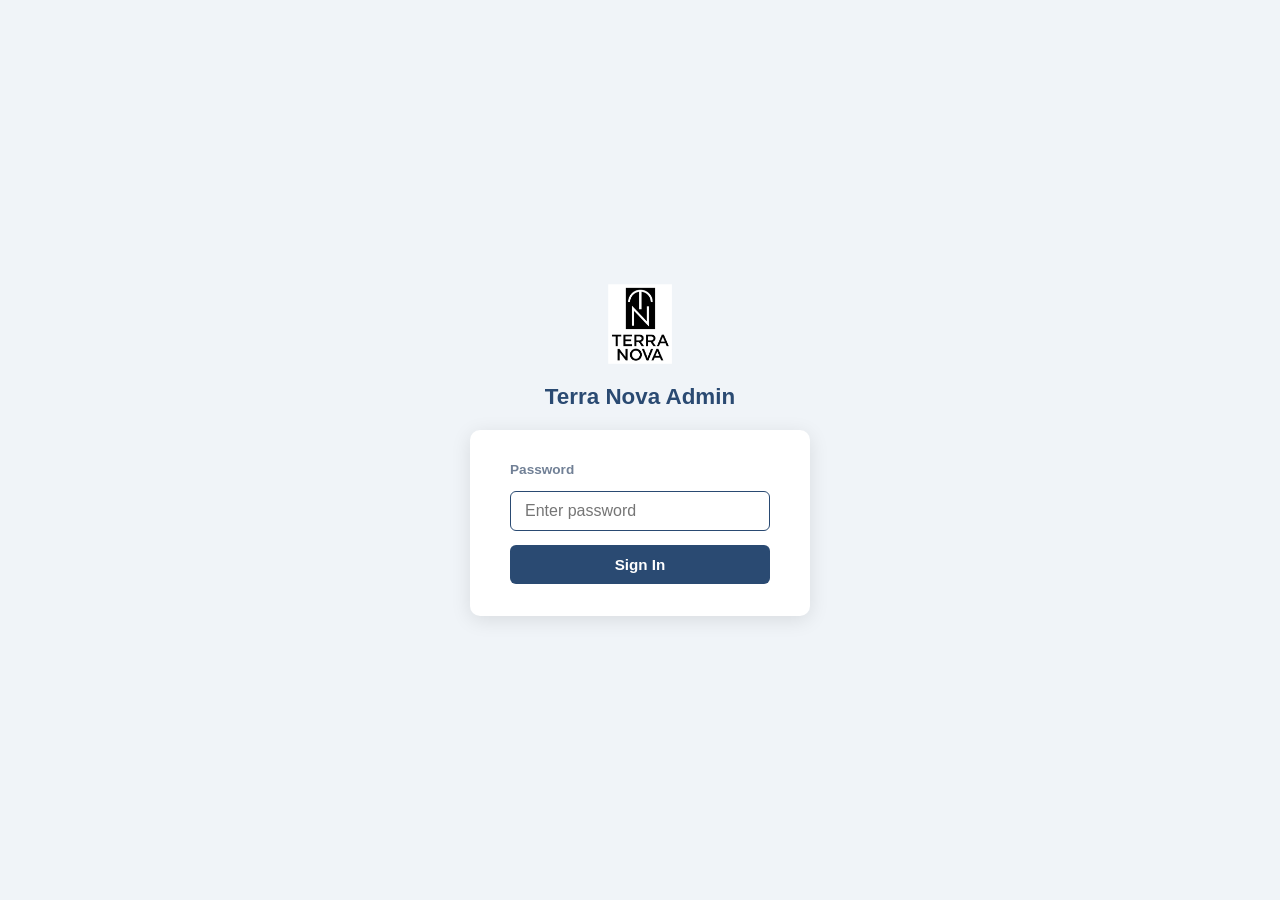
==== commit 9aa0c1ab: "Order modal: fix centering, width, empty orders, editable qty - Modal: position fixed centered (matc" ====
--- a/admin.html
+++ b/admin.html
@@ -269,17 +269,20 @@
 
     /* ── Order modal ── */
     .order-modal {
-      width: min(680px, 96vw);
-      max-height: 88vh;
+      width: min(900px, 96vw);
+      max-height: 90vh;
       border: none;
-      border-radius: 10px;
+      border-radius: 12px;
       padding: 0;
-      box-shadow: 0 8px 40px rgba(0,0,0,.18);
+      box-shadow: 0 20px 60px rgba(0,0,0,.3);
       overflow: hidden;
-      display: flex;
-      flex-direction: column;
-    }
-    .order-modal::backdrop { background: rgba(0,0,0,.45); }
+      position: fixed;
+      top: 50%; left: 50%;
+      transform: translate(-50%, -50%);
+      margin: 0;
+    }
+    .order-modal[open] { display: flex; flex-direction: column; }
+    .order-modal::backdrop { background: rgba(0,0,0,.5); }
     .order-modal .modal-body {
       overflow-y: auto;
       padding: 20px;
@@ -325,6 +328,12 @@
       background: var(--bg);
     }
     .om-comments textarea:focus { outline: none; border-color: var(--navy); }
+    .om-qty-input {
+      width: 60px; padding: 4px 6px; border: 1px solid var(--border);
+      border-radius: 4px; font-size: .85rem; text-align: center;
+      font-family: inherit; color: var(--text);
+    }
+    .om-qty-input:focus { outline: none; border-color: var(--navy); }
     .om-lines-table { width: 100%; border-collapse: collapse; font-size: .83rem; }
     .om-lines-table th { text-align: left; font-size: .72rem; text-transform: uppercase; letter-spacing: .04em; padding: 6px 8px; border-bottom: 2px solid var(--border); }
     .om-lines-table td { padding: 7px 8px; border-bottom: 1px solid var(--border); }
@@ -1514,7 +1523,7 @@
         ]);
         const ordData   = await ordRes.json();
         const storeData = await storeRes.json();
-        allOrders = Array.isArray(ordData)   ? ordData   : [];
+        allOrders = Array.isArray(ordData) ? ordData.filter(function(o) { return o.orderId && o.lines && o.lines.length > 0; }) : [];
         const contacts = Array.isArray(storeData) ? storeData : [];
         // Enrich orders with the contact name from the Vendors/Stores sheet
         allOrders.forEach(function(o) {
@@ -1618,14 +1627,24 @@
       document.getElementById('omTitle').textContent = 'Order ' + order.orderId;
       document.getElementById('omDate').textContent  = fmtDate(order.date);
 
-      const productRows = order.lines.map(function(l) {
+      const productRows = order.lines.map(function(l, idx) {
+        const unitsPerQty    = l.qty > 0 ? l.units / l.qty : 0;
+        const dealerPerUnit  = l.units > 0 ? l.lineDealer / l.units : 0;
+        const srpPerUnit     = l.units > 0 ? l.lineSRP    / l.units : 0;
         return '<tr>'
           + '<td>' + escH(l.name) + '</td>'
           + '<td style="font-size:.78rem;color:var(--muted)">' + escH(l.sku || '') + '</td>'
-          + '<td style="text-align:center">' + l.qty + ' ' + l.orderUnit + (l.qty !== 1 ? 's' : '') + '</td>'
-          + '<td style="text-align:center">' + l.units + '</td>'
-          + '<td style="text-align:right">$' + Number(l.lineDealer).toFixed(2) + '</td>'
-          + '<td style="text-align:right">$' + Number(l.lineSRP).toFixed(2) + '</td>'
+          + '<td style="text-align:center">'
+          +   '<input type="number" class="om-qty-input" min="1" step="1" value="' + l.qty + '"'
+          +   ' data-idx="' + idx + '"'
+          +   ' data-units-per-qty="' + unitsPerQty + '"'
+          +   ' data-dealer-per-unit="' + dealerPerUnit + '"'
+          +   ' data-srp-per-unit="' + srpPerUnit + '">'
+          +   ' <small style="color:var(--muted)">' + escH(l.orderUnit) + '</small>'
+          + '</td>'
+          + '<td style="text-align:center" class="om-line-units-' + idx + '">' + l.units + '</td>'
+          + '<td style="text-align:right" class="om-line-dealer-' + idx + '">$' + Number(l.lineDealer).toFixed(2) + '</td>'
+          + '<td style="text-align:right" class="om-line-srp-' + idx + '">$' + Number(l.lineSRP).toFixed(2) + '</td>'
           + '</tr>';
       }).join('');
 
@@ -1682,11 +1701,44 @@
         comments:        document.getElementById('om-comments-input').value.trim(),
       };
 
+      // Collect updated line quantities
+      const updatedLines = Array.from(document.querySelectorAll('.om-qty-input')).map(function(input) {
+        const idx          = parseInt(input.dataset.idx);
+        const l            = editingOrder.lines[idx];
+        const newQty       = Math.max(1, parseInt(input.value) || 1);
+        const unitsPerQty  = parseFloat(input.dataset.unitsPerQty)   || 0;
+        const dealerPerUnit= parseFloat(input.dataset.dealerPerUnit) || 0;
+        const srpPerUnit   = parseFloat(input.dataset.srpPerUnit)    || 0;
+        const newUnits     = Math.round(newQty * unitsPerQty);
+        return { name: l.name, qty: newQty, units: newUnits,
+                 lineDealer: newQty * unitsPerQty * dealerPerUnit,
+                 lineSRP:    newQty * unitsPerQty * srpPerUnit };
+      });
+      const linesChanged = updatedLines.some(function(l, idx) { return l.qty !== editingOrder.lines[idx].qty; });
+
       try {
+        // Save status fields
         for (const [field, value] of Object.entries(fields)) {
           if (field === 'comments' || value !== editingOrder[field]) {
-            await updateStatus(oid, field, value);
+            const payload = JSON.stringify({ orderId: oid, field, value });
+            const res = await fetch(WEBHOOK + '?action=updateOrderStatus&pw=' + apw() + '&payload=' + encodeURIComponent(payload));
+            const data = await res.json();
+            if (data.status !== 'ok') throw new Error(data.message);
           }
+        }
+        // Save line quantities if changed
+        if (linesChanged) {
+          const payload = JSON.stringify({ orderId: oid, lines: updatedLines });
+          const res = await fetch(WEBHOOK + '?action=updateOrderLines&pw=' + apw() + '&payload=' + encodeURIComponent(payload));
+          const data = await res.json();
+          if (data.status !== 'ok') throw new Error(data.message || 'Failed to update lines');
+          editingOrder.lines = updatedLines.map(function(ul, idx) {
+            return Object.assign({}, editingOrder.lines[idx], ul);
+          });
+          editingOrder.totalOrderUnits      = updatedLines.reduce(function(s, l) { return s + l.qty; }, 0);
+          editingOrder.totalIndividualUnits = updatedLines.reduce(function(s, l) { return s + l.units; }, 0);
+          editingOrder.totalDealer          = updatedLines.reduce(function(s, l) { return s + l.lineDealer; }, 0);
+          editingOrder.totalRetail          = updatedLines.reduce(function(s, l) { return s + l.lineSRP; }, 0);
         }
         Object.assign(editingOrder, fields);
         renderOrders();
@@ -1714,10 +1766,10 @@
         if (data.status !== 'ok') throw new Error(data.message);
         const order = allOrders.find(function(o) { return o.orderId === orderId; });
         if (order) order[field] = value;
-        toast('Saved', 'success');
       } catch (err) {
         toast('Save failed: ' + err.message, 'error');
         loadOrders();
+        throw err;
       }
     }
 
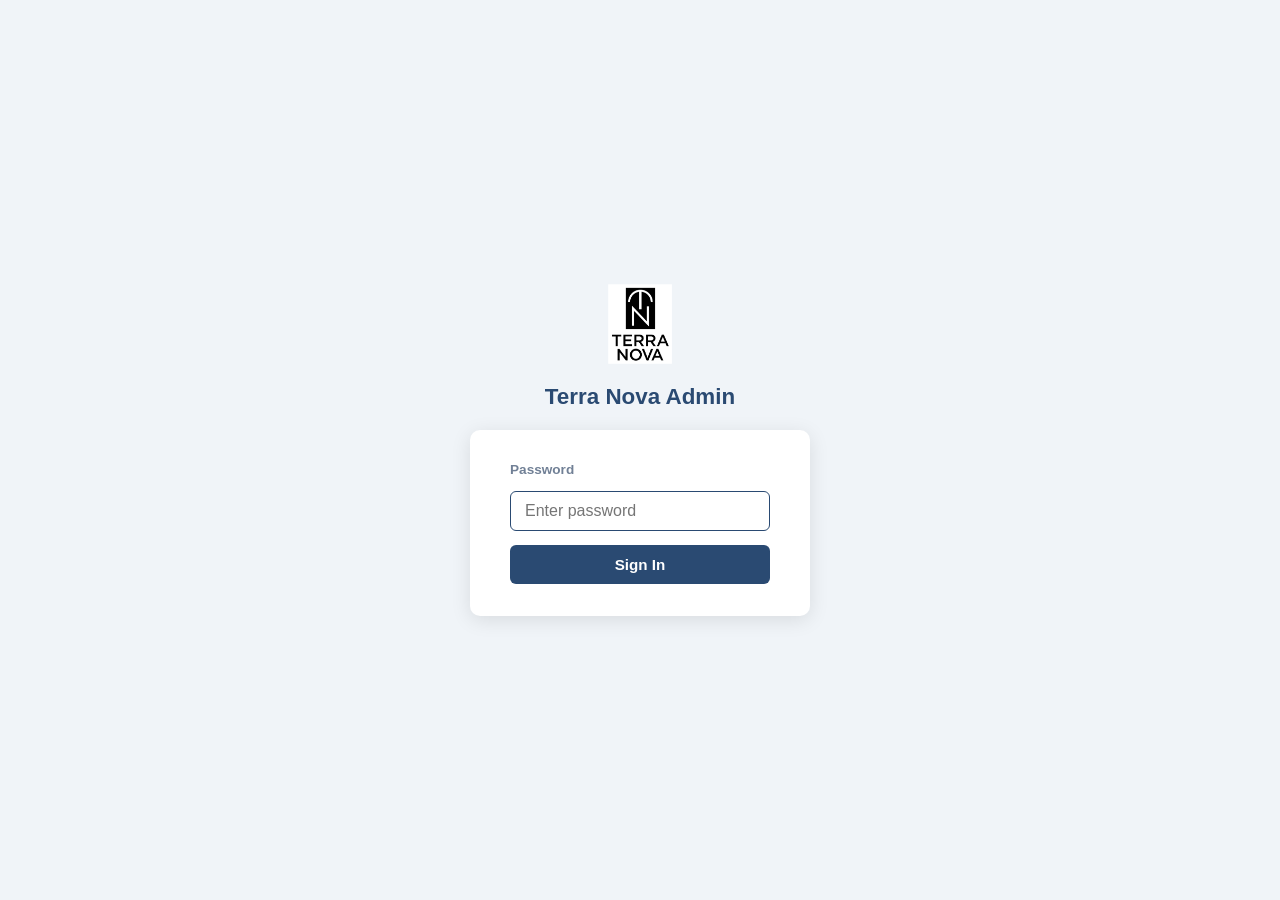
==== commit 57173edb: "Order modal: live price recalc on qty change, delete line with confirmation - Qty input fires recalc" ====
--- a/admin.html
+++ b/admin.html
@@ -334,6 +334,12 @@
       font-family: inherit; color: var(--text);
     }
     .om-qty-input:focus { outline: none; border-color: var(--navy); }
+    .om-del-btn {
+      background: none; border: none; color: var(--muted);
+      cursor: pointer; font-size: 1.1rem; padding: 0 4px; line-height: 1;
+      border-radius: 3px;
+    }
+    .om-del-btn:hover { color: var(--red, #e53e3e); }
     .om-lines-table { width: 100%; border-collapse: collapse; font-size: .83rem; }
     .om-lines-table th { text-align: left; font-size: .72rem; text-transform: uppercase; letter-spacing: .04em; padding: 6px 8px; border-bottom: 2px solid var(--border); }
     .om-lines-table td { padding: 7px 8px; border-bottom: 1px solid var(--border); }
@@ -1631,7 +1637,7 @@
         const unitsPerQty    = l.qty > 0 ? l.units / l.qty : 0;
         const dealerPerUnit  = l.units > 0 ? l.lineDealer / l.units : 0;
         const srpPerUnit     = l.units > 0 ? l.lineSRP    / l.units : 0;
-        return '<tr>'
+        return '<tr data-line-row="' + idx + '">'
           + '<td>' + escH(l.name) + '</td>'
           + '<td style="font-size:.78rem;color:var(--muted)">' + escH(l.sku || '') + '</td>'
           + '<td style="text-align:center">'
@@ -1639,12 +1645,16 @@
           +   ' data-idx="' + idx + '"'
           +   ' data-units-per-qty="' + unitsPerQty + '"'
           +   ' data-dealer-per-unit="' + dealerPerUnit + '"'
-          +   ' data-srp-per-unit="' + srpPerUnit + '">'
+          +   ' data-srp-per-unit="' + srpPerUnit + '"'
+          +   ' oninput="recalcOrderModalRow(this)">'
           +   ' <small style="color:var(--muted)">' + escH(l.orderUnit) + '</small>'
           + '</td>'
           + '<td style="text-align:center" class="om-line-units-' + idx + '">' + l.units + '</td>'
           + '<td style="text-align:right" class="om-line-dealer-' + idx + '">$' + Number(l.lineDealer).toFixed(2) + '</td>'
           + '<td style="text-align:right" class="om-line-srp-' + idx + '">$' + Number(l.lineSRP).toFixed(2) + '</td>'
+          + '<td style="text-align:center">'
+          +   '<button class="om-del-btn" onclick="deleteOrderModalLine(' + idx + ')" title="Remove line">&times;</button>'
+          + '</td>'
           + '</tr>';
       }).join('');
 
@@ -1672,18 +1682,60 @@
             <th style="text-align:center">Total Units</th>
             <th style="text-align:right">Line Dealer</th>
             <th style="text-align:right">Line SRP</th>
+            <th style="width:32px"></th>
           </tr></thead>
           <tbody>${productRows}</tbody>
         </table>
         <div class="om-totals">
-          <span>Total Order Units</span>   <strong>${order.totalOrderUnits || '—'}</strong>
-          <span>Total Individual Units</span> <strong>${order.totalIndividualUnits || '—'}</strong>
-          <span>Dealer Total</span>        <strong>$${Number(order.totalDealer).toFixed(2)}</strong>
-          <span>Retail Value (SRP)</span>  <strong style="color:var(--green)">$${Number(order.totalRetail).toFixed(2)}</strong>
+          <span>Total Order Units</span>     <strong id="om-total-qty">${order.totalOrderUnits || '—'}</strong>
+          <span>Total Individual Units</span> <strong id="om-total-units">${order.totalIndividualUnits || '—'}</strong>
+          <span>Dealer Total</span>           <strong id="om-total-dealer">$${Number(order.totalDealer).toFixed(2)}</strong>
+          <span>Retail Value (SRP)</span>     <strong id="om-total-srp" style="color:var(--green)">$${Number(order.totalRetail).toFixed(2)}</strong>
         </div>
       `;
 
       document.getElementById('orderModal').showModal();
+    }
+
+    function recalcOrderModalRow(input) {
+      const idx           = parseInt(input.dataset.idx);
+      const newQty        = Math.max(1, parseInt(input.value) || 1);
+      const unitsPerQty   = parseFloat(input.dataset.unitsPerQty)   || 0;
+      const dealerPerUnit = parseFloat(input.dataset.dealerPerUnit) || 0;
+      const srpPerUnit    = parseFloat(input.dataset.srpPerUnit)    || 0;
+      const newUnits      = Math.round(newQty * unitsPerQty);
+      document.querySelector('.om-line-units-'  + idx).textContent = newUnits;
+      document.querySelector('.om-line-dealer-' + idx).textContent = '$' + (newQty * unitsPerQty * dealerPerUnit).toFixed(2);
+      document.querySelector('.om-line-srp-'    + idx).textContent = '$' + (newQty * unitsPerQty * srpPerUnit).toFixed(2);
+      recalcOrderModalTotals();
+    }
+
+    function recalcOrderModalTotals() {
+      var tQty = 0, tUnits = 0, tDealer = 0, tSRP = 0;
+      document.querySelectorAll('.om-qty-input').forEach(function(input) {
+        if (input.closest('tr').classList.contains('om-deleted')) return;
+        const newQty        = Math.max(1, parseInt(input.value) || 1);
+        const unitsPerQty   = parseFloat(input.dataset.unitsPerQty)   || 0;
+        const dealerPerUnit = parseFloat(input.dataset.dealerPerUnit) || 0;
+        const srpPerUnit    = parseFloat(input.dataset.srpPerUnit)    || 0;
+        tQty    += newQty;
+        tUnits  += Math.round(newQty * unitsPerQty);
+        tDealer += newQty * unitsPerQty * dealerPerUnit;
+        tSRP    += newQty * unitsPerQty * srpPerUnit;
+      });
+      document.getElementById('om-total-qty').textContent    = tQty;
+      document.getElementById('om-total-units').textContent  = tUnits;
+      document.getElementById('om-total-dealer').textContent = '$' + tDealer.toFixed(2);
+      document.getElementById('om-total-srp').textContent    = '$' + tSRP.toFixed(2);
+    }
+
+    function deleteOrderModalLine(idx) {
+      const l  = editingOrder.lines[idx];
+      if (!confirm('Remove "' + l.name + '" from this order?')) return;
+      const tr = document.querySelector('[data-line-row="' + idx + '"]');
+      tr.classList.add('om-deleted');
+      tr.style.display = 'none';
+      recalcOrderModalTotals();
     }
 
     async function saveOrderModal() {
@@ -1701,20 +1753,23 @@
         comments:        document.getElementById('om-comments-input').value.trim(),
       };
 
-      // Collect updated line quantities
-      const updatedLines = Array.from(document.querySelectorAll('.om-qty-input')).map(function(input) {
-        const idx          = parseInt(input.dataset.idx);
-        const l            = editingOrder.lines[idx];
-        const newQty       = Math.max(1, parseInt(input.value) || 1);
-        const unitsPerQty  = parseFloat(input.dataset.unitsPerQty)   || 0;
-        const dealerPerUnit= parseFloat(input.dataset.dealerPerUnit) || 0;
-        const srpPerUnit   = parseFloat(input.dataset.srpPerUnit)    || 0;
-        const newUnits     = Math.round(newQty * unitsPerQty);
-        return { name: l.name, qty: newQty, units: newUnits,
-                 lineDealer: newQty * unitsPerQty * dealerPerUnit,
-                 lineSRP:    newQty * unitsPerQty * srpPerUnit };
-      });
-      const linesChanged = updatedLines.some(function(l, idx) { return l.qty !== editingOrder.lines[idx].qty; });
+      // Collect updated line quantities (excluding deleted rows)
+      const updatedLines = Array.from(document.querySelectorAll('.om-qty-input'))
+        .filter(function(input) { return !input.closest('tr').classList.contains('om-deleted'); })
+        .map(function(input) {
+          const idx           = parseInt(input.dataset.idx);
+          const l             = editingOrder.lines[idx];
+          const newQty        = Math.max(1, parseInt(input.value) || 1);
+          const unitsPerQty   = parseFloat(input.dataset.unitsPerQty)   || 0;
+          const dealerPerUnit = parseFloat(input.dataset.dealerPerUnit) || 0;
+          const srpPerUnit    = parseFloat(input.dataset.srpPerUnit)    || 0;
+          const newUnits      = Math.round(newQty * unitsPerQty);
+          return { name: l.name, qty: newQty, units: newUnits,
+                   lineDealer: newQty * unitsPerQty * dealerPerUnit,
+                   lineSRP:    newQty * unitsPerQty * srpPerUnit };
+        });
+      const linesChanged = updatedLines.length !== editingOrder.lines.length
+        || updatedLines.some(function(l, i) { return l.qty !== editingOrder.lines.find(function(ol) { return ol.name === l.name; }).qty; });
 
       try {
         // Save status fields
